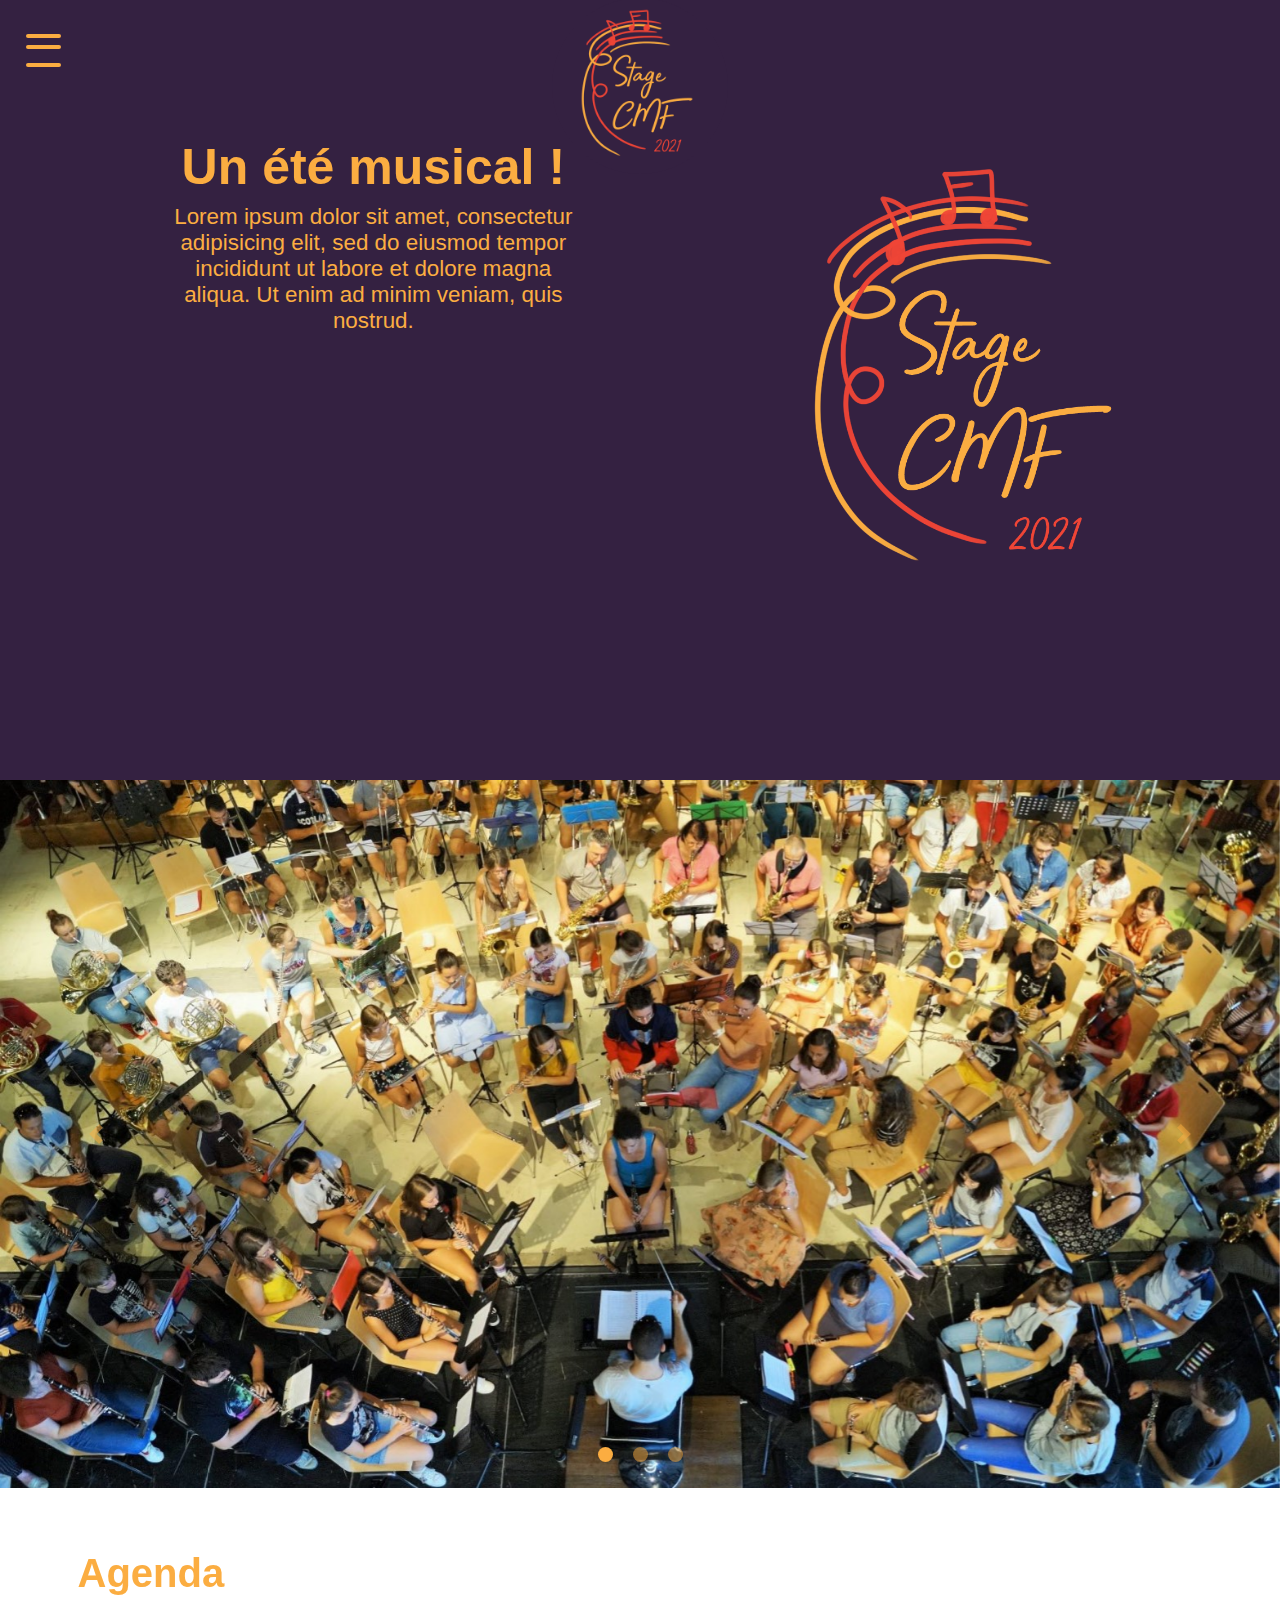
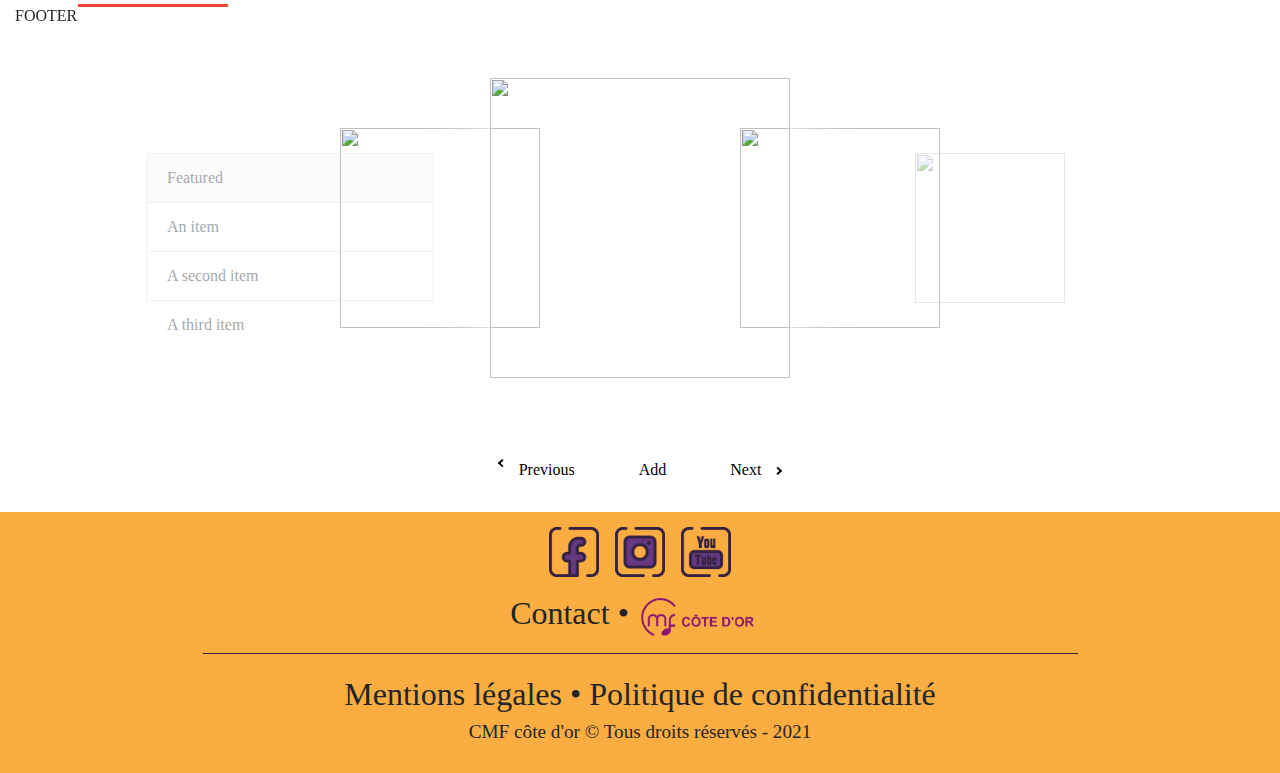
==== index.html @ 3d6ed5af "1st version of cards carousels" ====
<!-- Site Web Stage CMF Côte d'Or - 2021 - Page d'accueil -->

<!DOCTYPE html>

  <html lang = "fr">

    <head>

      <meta charset = "utf-8"/>
      <meta name="viewport" content="width=device-width, initial-scale=1.0, shrink-to-fit=no">

      <title>Home</title>

      <link rel="stylesheet" href="https://stackpath.bootstrapcdn.com/bootstrap/4.4.1/css/bootstrap.min.css" integrity="sha384-Vkoo8x4CGsO3+Hhxv8T/Q5PaXtkKtu6ug5TOeNV6gBiFeWPGFN9MuhOf23Q9Ifjh" crossorigin="anonymous">
      <link rel="stylesheet" href="./css/index.css" />
      <link rel="stylesheet" href="./css/carousel.css" />

      <!-- Fonts -->
      <link href="http://fonts.cdnfonts.com/css/segoe-ui-4" rel="stylesheet">

    </head>

    <body>

      <!-- Header -->
      <div class="container-fluid">
        <div class="row">
          <div class="col navbar navbar-expand" style="justify-content: center">


              <!-- Menu Burger -->
              <div class="circle"></div>
              <div class="menu">
                <ul>
                  <li><a href="">Présentation</a></li>
                  <li><a href="">Les lieux du stage</a>
                    <ul>
                      <li><a href="">Châtillon</a></li>
                      <li><a href="">Dijon</a></li>
                      <li><a href="">Auxonne</a></li>
                    </ul>
                  </li>
                  <li><a href="">Tarifs</a></li>
                  <li><a href="">Photos</a></li>
                  <li><a href="">FAQ</a></li>
                  <li><a href="">Partenaires</a></li>
                  <li><a href="">Contact</a></li>
                </ul>
              </div>
              <div class="burger">
                <div class="x"></div>
                <div class="y"></div>
                <div class="z"></div>
              </div>

              <!-- Logo -->
              <div class="circles" style="justify-content: center">
                <a class="navbar-brand" href="index.html" >
                  <img src="./images/logos/logo2021SansFond.png" style="margin-top: 5px; margin-left: 10px" width="150" alt="Site logo">
                </a>
              </div>

            </div>
        </div>
      </div>

      <!-- Page -->
      <div class="container-fluid">

        <div id="firstPart" class="row" style="height: 42.5em">
          <div id="presentation" class="col-7">
            <!-- Présentation -->
            <h1>Un été musical !</h1>
            <p>Lorem ipsum dolor sit amet, consectetur adipisicing elit, sed do eiusmod tempor incididunt ut labore et dolore magna aliqua. Ut enim ad minim veniam, quis nostrud.</p>
          </div>
          <div id="logo" class="col-5">
            <!-- Logo -->
            <img src="./images/logos/logo2021SansFond.png" width="80%" alt="Site logo">
          </div>
        </div>

        <div class="row">
          <div  >
            <!-- Photos -->
            <div id="carouselExampleIndicators" class="carousel slide" data-ride="carousel" data-interval="4000" data-pause=false>
              <ol class="carousel-indicators">
                <li data-target="#carouselExampleIndicators" data-slide-to="0" class="active"></li>
                <li data-target="#carouselExampleIndicators" data-slide-to="1"></li>
                <li data-target="#carouselExampleIndicators" data-slide-to="2"></li>
              </ol>
              <div class="carousel-inner">
                <div class="carousel-item active">
                  <img class="d-block w-100" src="./images/photos/orchestre.jpg" alt="First slide">
                </div>
                <div class="carousel-item">
                  <img class="d-block w-100" src="./images/photos/orchestre.jpg" alt="Second slide">
                </div>
                <div class="carousel-item">
                  <img class="d-block w-100" src="./images/photos/orchestre.jpg" alt="Third slide">
                </div>
              </div>
              <a class="carousel-control-prev" href="#carouselExampleIndicators" role="button" data-slide="prev">
                <span class="carousel-control-prev-icon" aria-hidden="true"></span>
                <span class="sr-only">Previous</span>
              </a>
              <a class="carousel-control-next" href="#carouselExampleIndicators" role="button" data-slide="next">
                <span class="carousel-control-next-icon" aria-hidden="true"></span>
                <span class="sr-only">Next</span>
              </a>
            </div>
          </div>
        </div>
        <div class="row">
          <div class="col">
            <!-- Agenda -->
            <h2>Agenda</h2>
            <div class="underline"></div>
          </div>
        </div>
        <div class="row">
          <div class="col">
            <!-- Footer -->
            FOOTER
          </div>
        </div>


        <div class="row">

          <div class="gallery">
            <div class="gallery-container">

              <div class="card gallery-item gallery-item-1" style="width: 18rem;">
              <div class="card-header">
                Featured
              </div>
              <ul class="list-group list-group-flush">
                <li class="list-group-item">An item</li>
                <li class="list-group-item">A second item</li>
                <li class="list-group-item">A third item</li>
              </ul>
            </div>
              <img class="gallery-item gallery-item-2" src="http://fakeimg.pl/300/?text=2" data-index="2">
              <img class="gallery-item gallery-item-3" src="http://fakeimg.pl/300/?text=3" data-index="3">
              <img class="gallery-item gallery-item-4" src="http://fakeimg.pl/300/?text=4" data-index="4">
              <img class="gallery-item gallery-item-5" src="http://fakeimg.pl/300/?text=5" data-index="5">
            </div>
            <div class="gallery-controls"></div>
          </div>

        </div>

      </div>

      <footer class="text-center text-lg-start" style="max-width: 100">
        <div class="container-fluid">

          <div  class="row " style="padding-top: 1%">
              <div class="col-12 justify-content-center">
                <img class="mx-1" src="./images/icones/fbPurple.png" width="4%" />
                <img class="mx-1"  src="./images/icones/igPurple.png" width="4%" />
                <img class="mx-1" src="./images/icones/ytbPurple.png" width="4%" />
              </div>
          </div>
          <div class="row justify align-middle" style="padding-top: 1%">
            <div class="col-lg-12">
              Contact •
              <img class="mx-1 align-middle" src="./images/logos/cmf.png" width="10%" />
            </div>
          </div>
          <div class="row justify align-middle" >
            <div class="col-lg-12">
              <hr width="70%"/>
            </div>
          </div>
          <div class="row justify align-middle" >
            <div class="col-lg-12" style="">
              Mentions légales • Politique de confidentialité
            </div>
          </div>
          <div class="row justify align-middle" >
            <div class="col-lg-12" style="font-size: 0.60em!important; margin-bottom: 2%">
              CMF côte d'or © Tous droits réservés - 2021
            </div>
          </div>
        </div>
      </footer>

      <!-- Scripts -->

        <script src="./scripts/carousel.js"></script>

      <script src="https://code.jquery.com/jquery-3.4.1.slim.min.js" integrity="sha384-J6qa4849blE2+poT4WnyKhv5vZF5SrPo0iEjwBvKU7imGFAV0wwj1yYfoRSJoZ+n" crossorigin="anonymous"></script>

      <script src="https://cdn.jsdelivr.net/npm/popper.js@1.16.0/dist/umd/popper.min.js" integrity="sha384-Q6E9RHvbIyZFJoft+2mJbHaEWldlvI9IOYy5n3zV9zzTtmI3UksdQRVvoxMfooAo" crossorigin="anonymous"></script>

      <script src="https://stackpath.bootstrapcdn.com/bootstrap/4.4.1/js/bootstrap.min.js" integrity="sha384-wfSDF2E50Y2D1uUdj0O3uMBJnjuUD4Ih7YwaYd1iqfktj0Uod8GCExl3Og8ifwB6" crossorigin="anonymous"></script>

      <!-- Scripts Menu Burger  -->
      <script src="https://ajax.googleapis.com/ajax/libs/jquery/1.11.2/jquery.min.js"></script>

      <script type="text/javascript" language="JavaScript" src="scripts/burgerMenu.js"></script>

    </body>

</html>
---- css/index.css ----
/* Site Web Stage CMF Côte d'Or - 2021 - Page d'accueil */

body {
  font-family: "Segoe UI";

  background-color: white;
}


/* Menu burger
  x, y et z représentent les 3 trois du burger
  y disparaît et x et z forment une croix lorsque l'on clique sur le menu
*/
.burger {
    height: 30px;
    width: 40px;
    position: absolute;
    top: 21px;
    left: 26px;
    cursor: pointer;
    z-index: 3;
}

.x,
.y,
.z {
    position: absolute;
    margin: auto;
    top: 0px; bottom: 0px;
    background: #FBAD41;
    border-radius:2px;
    -webkit-transition: all 200ms ease-out;
    -moz-transition: all 200ms ease-out;
    -ms-transition: all 200ms ease-out;
    -o-transition: all 200ms ease-out;
    transition: all 200ms ease-out;
}
.x,
.y,
.z {
  height: 4px;
  width: 35px;
}
.y{
  top: 22px;
}
.z{
  top: 44px;
}

.collapse{
    top: 20px;
    background:#342141;
    -webkit-transition: all 70ms ease-out;
    -moz-transition: all 70ms ease-out;
    -ms-transition: all 70ms ease-out;
    -o-transition: all 70ms ease-out;
    transition: all 70ms ease-out;
}

.collapse:not(.show){
    display: inline;
}

.rotate30{
    -ms-transform: rotate(30deg);
    -webkit-transform: rotate(30deg);
    transform: rotate(30deg);
    -webkit-transition: all 50ms ease-out;
    -moz-transition: all 50ms ease-out;
    -ms-transition: all 50ms ease-out;
    -o-transition: all 50ms ease-out;
    transition: all 50ms ease-out;
}

.rotate150{
    -ms-transform: rotate(150deg);
    -webkit-transform: rotate(150deg);
    transform: rotate(150deg);
    -webkit-transition: all 50ms ease-out;
    -moz-transition: all 50ms ease-out;
    -ms-transition: all 50ms ease-out;
    -o-transition: all 50ms ease-out;
    transition: all 50ms ease-out;
}

.rotate45{
    -ms-transform: rotate(45deg);
    -webkit-transform: rotate(45deg);
    transform: rotate(45deg);
    -webkit-transition: all 100ms ease-out;
    -moz-transition: all 100ms ease-out;
    -ms-transition: all 100ms ease-out;
    -o-transition: all 100ms ease-out;
    transition: all 100ms ease-out;
}

.rotate135{
    -ms-transform: rotate(135deg);
    -webkit-transform: rotate(135deg);
    transform: rotate(135deg);
    -webkit-transition: all 100ms ease-out;
    -moz-transition: all 100ms ease-out;
    -ms-transition: all 100ms ease-out;
    -o-transition: all 100ms ease-out;
    transition: all 100ms ease-out;
}

/* Barre de navigation */
.navbar{
  height: 100px;
  background:#342141;
}

.circles {
    top: -10%;
    background:#342141;
    border-radius: 50%;
    height: 11em;
    position: relative;
    width: 11em;
    margin-top: 5.5em;
}

.circle-icon {
    fill: currentColor;
    height: 50%;
    left: 50%;
    position: absolute;
    stroke: currentColor;
    stroke-width: 0;
    top: 50%;
    transform: translate(-50%, -50%);
    width: 50%;
}

/* Cercle du menu */
.circle{
    border-radius: 50%;
    width: 0px;
    height: 0px;
    position:absolute;
    top: 35px;
    left: 36px;
    background:#FBAD41;
    opacity:1;
    -webkit-transition: all 300ms cubic-bezier(0.000, 0.995, 0.990, 1.000);
    -moz-transition: all 300ms cubic-bezier(0.000, 0.995, 0.990, 1.000);
    -ms-transition: all 300ms cubic-bezier(0.000, 0.995, 0.990, 1.000);
    -o-transition: all 300ms cubic-bezier(0.000, 0.995, 0.990, 1.000);
    transition: all 300ms cubic-bezier(0.000, 0.995, 0.990, 1.000);
    z-index: 2;
}

.circle.expand{
    width:1500px;
    height:1300px;
    top: -560px;
    left: -565px;
    -webkit-transition: all 400ms cubic-bezier(0.000, 0.995, 0.990, 1.000);
    -moz-transition: all 400ms cubic-bezier(0.000, 0.995, 0.990, 1.000);
    -ms-transition: all 400ms cubic-bezier(0.000, 0.995, 0.990, 1.000);
    -o-transition: all 400ms cubic-bezier(0.000, 0.995, 0.990, 1.000);
    transition: all 400ms cubic-bezier(0.000, 0.995, 0.990, 1.000);
}

/* Menu */
.menu {
    height: 568px;
    width: 100%;
    position: absolute;
    top: 0px; left: 0px;
}

/* Premières catégories du menu */
.menu ul li {
    list-style: none;
    position:absolute;
    top:50px;
    left:100px;
    opacity:0;
    text-align:left;
    z-index: 3;
    font-size:0px;
    -webkit-transition: all 70ms cubic-bezier(0.000, 0.995, 0.990, 1.000);
    -moz-transition: all 70ms cubic-bezier(0.000, 0.995, 0.990, 1.000);
    -ms-transition: all 70ms cubic-bezier(0.000, 0.995, 0.990, 1.000);
    -o-transition: all 70ms cubic-bezier(0.000, 0.995, 0.990, 1.000);
    transition: all 70ms cubic-bezier(0.000, 0.995, 0.990, 1.000);
}

li > ul {
 display: none;
}

li:hover > ul{
 display:contents;
}

.menu ul li:hover ul li {
   left: 25px;
   top: 0px;

}

.menu ul li a {
    color:#EF4536;
    text-decoration: none;
    font: bold 35px "Segoe UI", sans-serif;
}

.menu ul li a:hover {
  color:#342141;
}

.menu li.animate{
    font-size:21px;
    opacity:1;
    -webkit-transition: all 150ms cubic-bezier(0.000, 0.995, 0.990, 1.000);
    -moz-transition: all 150ms cubic-bezier(0.000, 0.995, 0.990, 1.000);
    -ms-transition: all 150ms cubic-bezier(0.000, 0.995, 0.990, 1.000);
    -o-transition: all 150ms cubic-bezier(0.000, 0.995, 0.990, 1.000);
    transition: all 150ms cubic-bezier(0.000, 0.995, 0.990, 1.000);
}

.menu ul li ul {
  position: relative;
}

.menu > ul {
    top:40px;
}

.menu  ul {

  position : absolute;
}

.menu ul li {
  position : relative;
}

.menu > ul > li.animate:nth-of-type(1){
  position: relative;
    transition-delay: 0.0s;
}
.menu > ul > li.animate:nth-of-type(2){
  position: relative;
    transition-delay: 0.03s;
}
.menu > ul > li.animate:nth-of-type(3){
  position: relative;
    transition-delay: 0.06s;
}
.menu > ul > li.animate:nth-of-type(4){
  position: relative;
    transition-delay: 0.09s;
}
.menu > ul > li.animate:nth-of-type(5){
  position: relative;
    transition-delay: 0.12s;
}
.menu > ul > li.animate:nth-of-type(6){
  position: relative;
    transition-delay: 0.15s;
}
.menu > ul > li.animate:nth-of-type(7){
  position: relative;
    transition-delay: 0.18s;
    padding-bottom: 10%;
    }

    #firstPart {
      background-color: #342141;
      color: #FBAD41;
      padding-bottom: 10%;
    }

    #firstPart #presentation{
      font-size: 1.40em;
      margin-top: 3%;
    }
#presentation {
  text-align: center;
  padding-left: 13%;
  padding-right: 13%;
  margin-top: 11%;
  font: 25px "Segoe UI", sans-serif;
}

#presentation h1 {
  font: bold 50px "Segoe UI", sans-serif;
}

#logo {
  margin-top: 5%;
}

/* Flèches du carousel */
.carousel-control-next-icon {
    background-image: url("data:image/svg+xml;charset=utf8,%3Csvg xmlns='http://www.w3.org/2000/svg' fill='%23FBAD41' viewBox='0 0 8 8'%3E%3Cpath d='M2.75 0l-1.5 1.5 2.5 2.5-2.5 2.5 1.5 1.5 4-4-4-4z'/%3E%3C/svg%3E");
}
.carousel-control-prev-icon {
    background-image: url("data:image/svg+xml;charset=utf8,%3Csvg xmlns='http://www.w3.org/2000/svg' fill='%23FBAD41' viewBox='0 0 8 8'%3E%3Cpath d='M5.25 0l-4 4 4 4 1.5-1.5-2.5-2.5 2.5-2.5-1.5-1.5z'/%3E%3C/svg%3E");
}

/* Petits ronds du carousel */
.carousel-indicators li {
    display: inline-block;
    width: 15px;
    height: 15px;
    margin: 10px;
    text-indent: 0;
    cursor: pointer;
    border: none;
    border-radius: 50%;
    background-color: #FBAD41;

}
.carousel-indicators .active {
    width: 15px;
    height: 15px;
    margin: 10px;
    background-color: #FBAD41;
}

/* Agenda */
h2 {
  color: #FBAD41;
  font: bold 40px "Segoe UI", sans-serif;
  margin-left: 5%;
  margin-top: 5%;
}

.underline {
  margin-left: 5%;
  height: 3%;
  width: 12%;
  background-color: #EF4536;
}

footer{
    background-color: #FBAD41;
    font-size: 2em;
}

hr{
  height:1px;
  border:none;
  color:#342141;
  background-color:#342141;
}

/* Fonts */

@font-face {
    font-family: SegoeUI;
    src:
        local("Segoe UI Light"),
        url(//c.s-microsoft.com/static/fonts/segoe-ui/west-european/light/latest.woff2) format("woff2"),
        url(//c.s-microsoft.com/static/fonts/segoe-ui/west-european/light/latest.woff) format("woff"),
        url(//c.s-microsoft.com/static/fonts/segoe-ui/west-european/light/latest.ttf) format("truetype");
    font-weight: 100;
}

@font-face {
    font-family: SegoeUI;
    src:
        local("Segoe UI Semilight"),
        url(//c.s-microsoft.com/static/fonts/segoe-ui/west-european/semilight/latest.woff2) format("woff2"),
        url(//c.s-microsoft.com/static/fonts/segoe-ui/west-european/semilight/latest.woff) format("woff"),
        url(//c.s-microsoft.com/static/fonts/segoe-ui/west-european/semilight/latest.ttf) format("truetype");
    font-weight: 200;
}

@font-face {
    font-family: SegoeUI;
    src:
        local("Segoe UI"),
        url(//c.s-microsoft.com/static/fonts/segoe-ui/west-european/normal/latest.woff2) format("woff2"),
        url(//c.s-microsoft.com/static/fonts/segoe-ui/west-european/normal/latest.woff) format("woff"),
        url(//c.s-microsoft.com/static/fonts/segoe-ui/west-european/normal/latest.ttf) format("truetype");
    font-weight: 400;
}

@font-face {
    font-family: SegoeUI;
    src:
        local("Segoe UI Semibold"),
        url(//c.s-microsoft.com/static/fonts/segoe-ui/west-european/semibold/latest.woff2) format("woff2"),
        url(//c.s-microsoft.com/static/fonts/segoe-ui/west-european/semibold/latest.woff) format("woff"),
        url(//c.s-microsoft.com/static/fonts/segoe-ui/west-european/semibold/latest.ttf) format("truetype");
    font-weight: 600;
}

@font-face {
    font-family: SegoeUI;
    src:
        local("Segoe UI Bold"),
        url(//c.s-microsoft.com/static/fonts/segoe-ui/west-european/bold/latest.woff2) format("woff2"),
        url(//c.s-microsoft.com/static/fonts/segoe-ui/west-european/bold/latest.woff) format("woff"),
        url(//c.s-microsoft.com/static/fonts/segoe-ui/west-european/bold/latest.ttf) format("truetype");
    font-weight: 700;
}
---- css/carousel.css ----
.gallery {
  width: 100%;
}

.gallery-container {
  align-items: center;
  display: flex;
  height: 400px;
  margin: 0 auto;
  max-width: 1000px;
  position: relative;
}

.gallery-item {
  height: 150px;
  opacity: 0;
  position: absolute;
  transition: all 0.3s ease-in-out;
  width: 150px;
  z-index: 0;
}

.gallery-item-1 {
  left: 15%;
  opacity: .4;
  transform: translateX(-50%);
}

.gallery-item-2,
.gallery-item-4 {
  height: 200px;
  opacity: 1;
  width: 200px;
  z-index: 1;
}

.gallery-item-2 {
  left: 30%;
  transform: translateX(-50%);
}

.gallery-item-3 {
  box-shadow: 0 0 30px rgba(255, 255, 255, 0.6), 0 0 60px rgba(255, 255, 255, 0.45), 0 0 110px rgba(255, 255, 255, 0.25), 0 0 100px rgba(255, 255, 255, 0.1);
  height: 300px;
  opacity: 1;
  left: 50%;
  transform: translateX(-50%);
  width: 300px;
  z-index: 2;
}

.gallery-item-4 {
  left: 70%;
  transform: translateX(-50%);
}

.gallery-item-5 {
  left: 85%;
  opacity: .4;
  transform: translateX(-50%);
}

.gallery-controls {
  display: flex;
  justify-content: center;
  margin: 30px 0;
}

.gallery-controls button {
  background-color: transparent;
  border: 0;
  cursor: pointer;
  font-size: 16px;
  margin: 0 20px;
  padding: 0 12px;
  text-transform: capitalize;
}

.gallery-controls button:focus {
  outline: none;
}

.gallery-controls-previous {
  position: relative;
}

.gallery-controls-previous::before {
  border: solid #000;
  border-width: 0 2px 2px 0;
  content: '';
  display: inline-block;
  height: 4px;
  left: -10px;
  padding: 2px;
  position: absolute;
  top: 0;
  transform: rotate(135deg) translateY(-50%);
  transition: left 0.15s ease-in-out;
  width: 4px;
}

.gallery-controls-previous:hover::before {
  left: -18px;
}

.gallery-controls-next {
  position: relative;
}

.gallery-controls-next::before {
  border: solid #000;
  border-width: 0 2px 2px 0;
  content: '';
  display: inline-block;
  height: 4px;
  padding: 2px;
  position: absolute;
  right: -10px;
  top: 50%;
  transform: rotate(-45deg) translateY(-50%);
  transition: right 0.15s ease-in-out;
  width: 4px;
}

.gallery-controls-next:hover::before {
  right: -18px;
}

.gallery-nav {
  bottom: -15px;
  display: flex;
  justify-content: center;
  list-style: none;
  padding: 0;
  position: absolute;
  width: 100%;
}

.gallery-nav li {
  background: #ccc;
  border-radius: 50%;
  height: 10px;
  margin: 0 16px;
  width: 10px;
}

.gallery-nav li.gallery-item-selected {
  background: #555;
}
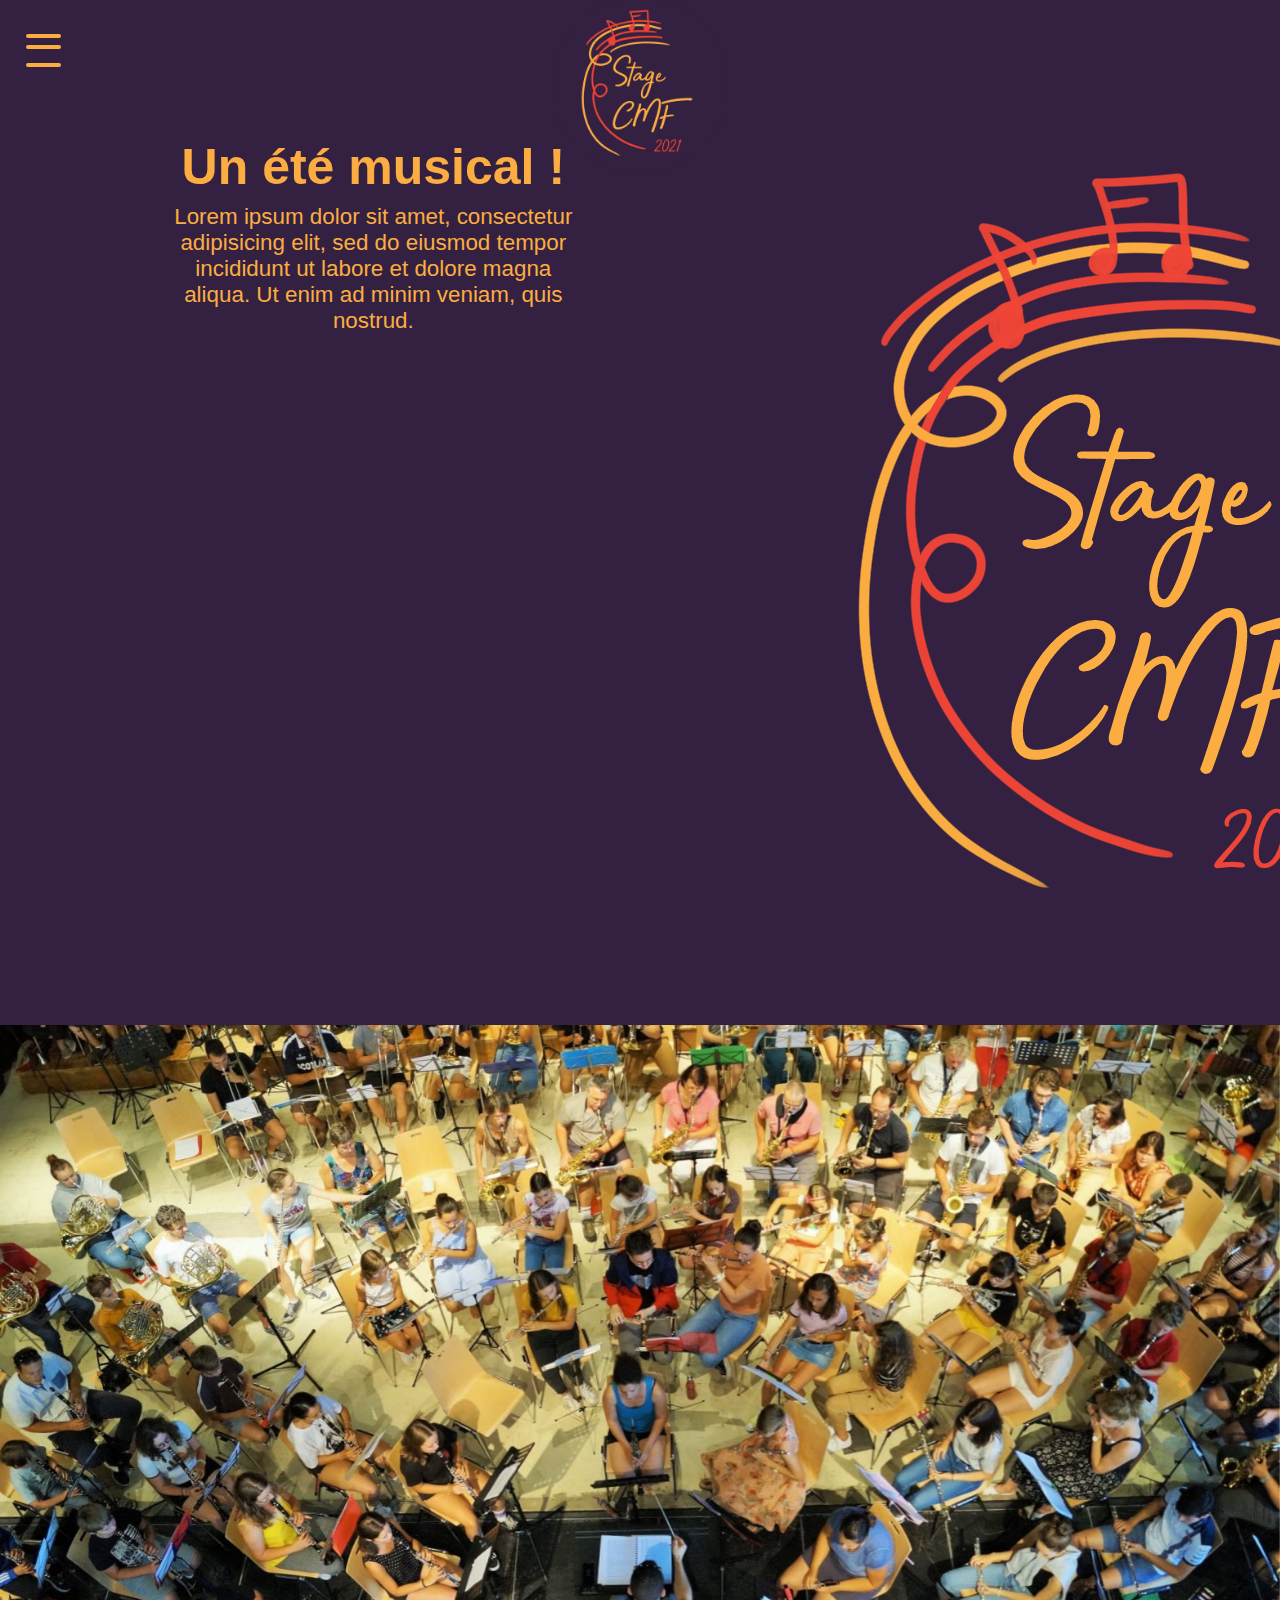
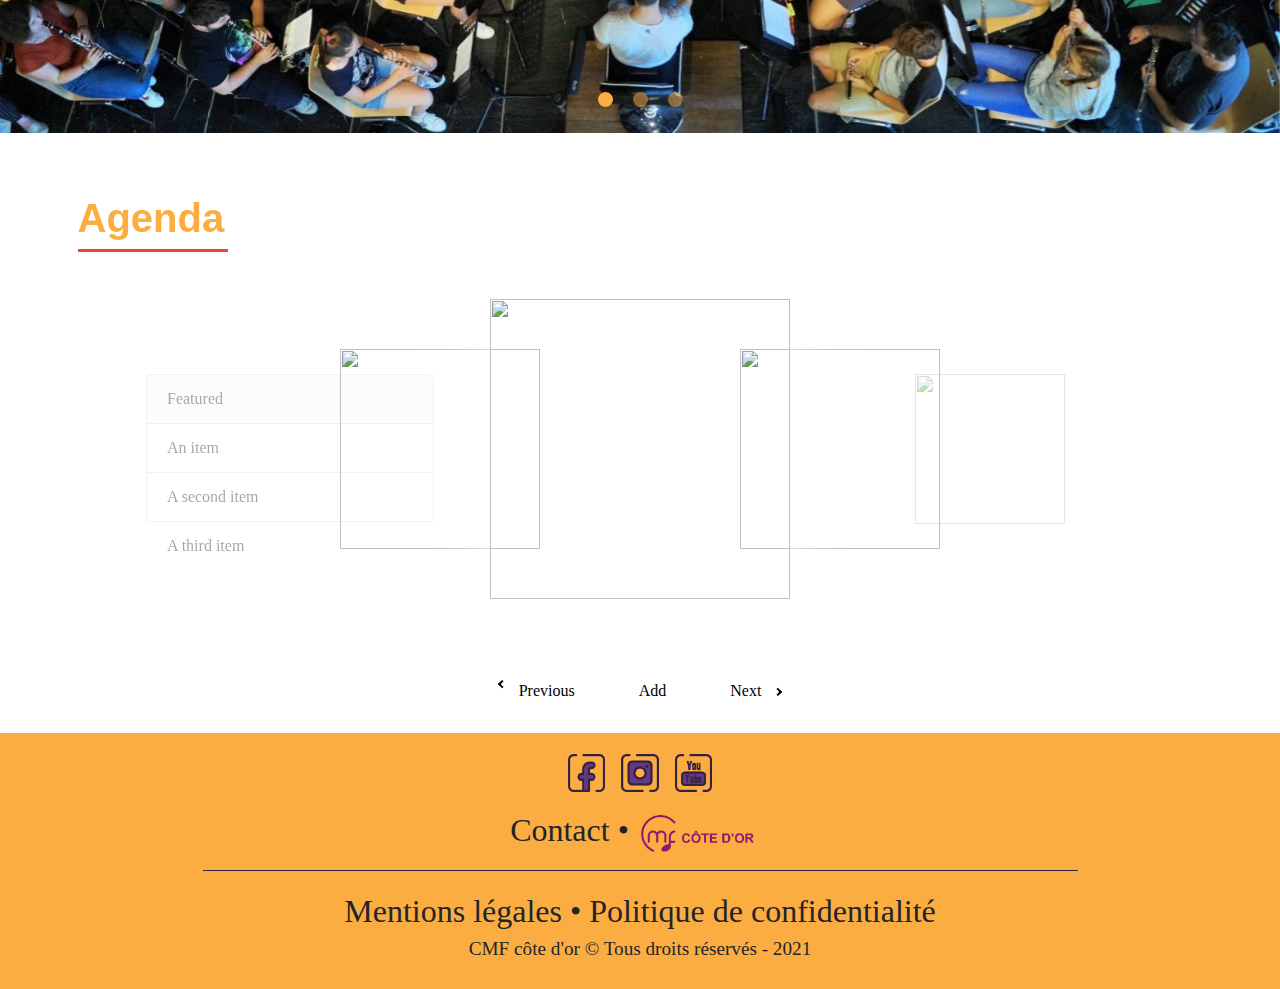
==== commit 50bb52ac: "underline des titres et page présentation" ====
--- a/index.html
+++ b/index.html
@@ -32,7 +32,7 @@
               <div class="circle"></div>
               <div class="menu">
                 <ul>
-                  <li><a href="">Présentation</a></li>
+                  <li><a href="http://google.com">Présentation</a></li>
                   <li><a href="">Les lieux du stage</a>
                     <ul>
                       <li><a href="">Châtillon</a></li>
@@ -67,7 +67,7 @@
       <!-- Page -->
       <div class="container-fluid">
 
-        <div id="firstPart" class="row" style="height: 42.5em">
+        <div id="firstPart" class="row">
           <div id="presentation" class="col-7">
             <!-- Présentation -->
             <h1>Un été musical !</h1>
@@ -75,7 +75,7 @@
           </div>
           <div id="logo" class="col-5">
             <!-- Logo -->
-            <img src="./images/logos/logo2021SansFond.png" width="80%" alt="Site logo">
+            <img src="./images/logos/logo2021SansFond.png" alt="Site logo">
           </div>
         </div>
 
@@ -117,13 +117,6 @@
             <div class="underline"></div>
           </div>
         </div>
-        <div class="row">
-          <div class="col">
-            <!-- Footer -->
-            FOOTER
-          </div>
-        </div>
-
 
         <div class="row">
 
@@ -152,14 +145,15 @@
 
       </div>
 
+      <!-- Footer -->
       <footer class="text-center text-lg-start" style="max-width: 100">
         <div class="container-fluid">
 
           <div  class="row " style="padding-top: 1%">
               <div class="col-12 justify-content-center">
-                <img class="mx-1" src="./images/icones/fbPurple.png" width="4%" />
-                <img class="mx-1"  src="./images/icones/igPurple.png" width="4%" />
-                <img class="mx-1" src="./images/icones/ytbPurple.png" width="4%" />
+                <img class="mx-1" src="./images/icones/fbPurple.png" width="3%" />
+                <img class="mx-1"  src="./images/icones/igPurple.png" width="3%" />
+                <img class="mx-1" src="./images/icones/ytbPurple.png" width="3%" />
               </div>
           </div>
           <div class="row justify align-middle" style="padding-top: 1%">
@@ -186,9 +180,9 @@
         </div>
       </footer>
 
+
       <!-- Scripts -->
-
-        <script src="./scripts/carousel.js"></script>
+      <script src="./scripts/carousel.js"></script>
 
       <script src="https://code.jquery.com/jquery-3.4.1.slim.min.js" integrity="sha384-J6qa4849blE2+poT4WnyKhv5vZF5SrPo0iEjwBvKU7imGFAV0wwj1yYfoRSJoZ+n" crossorigin="anonymous"></script>
 
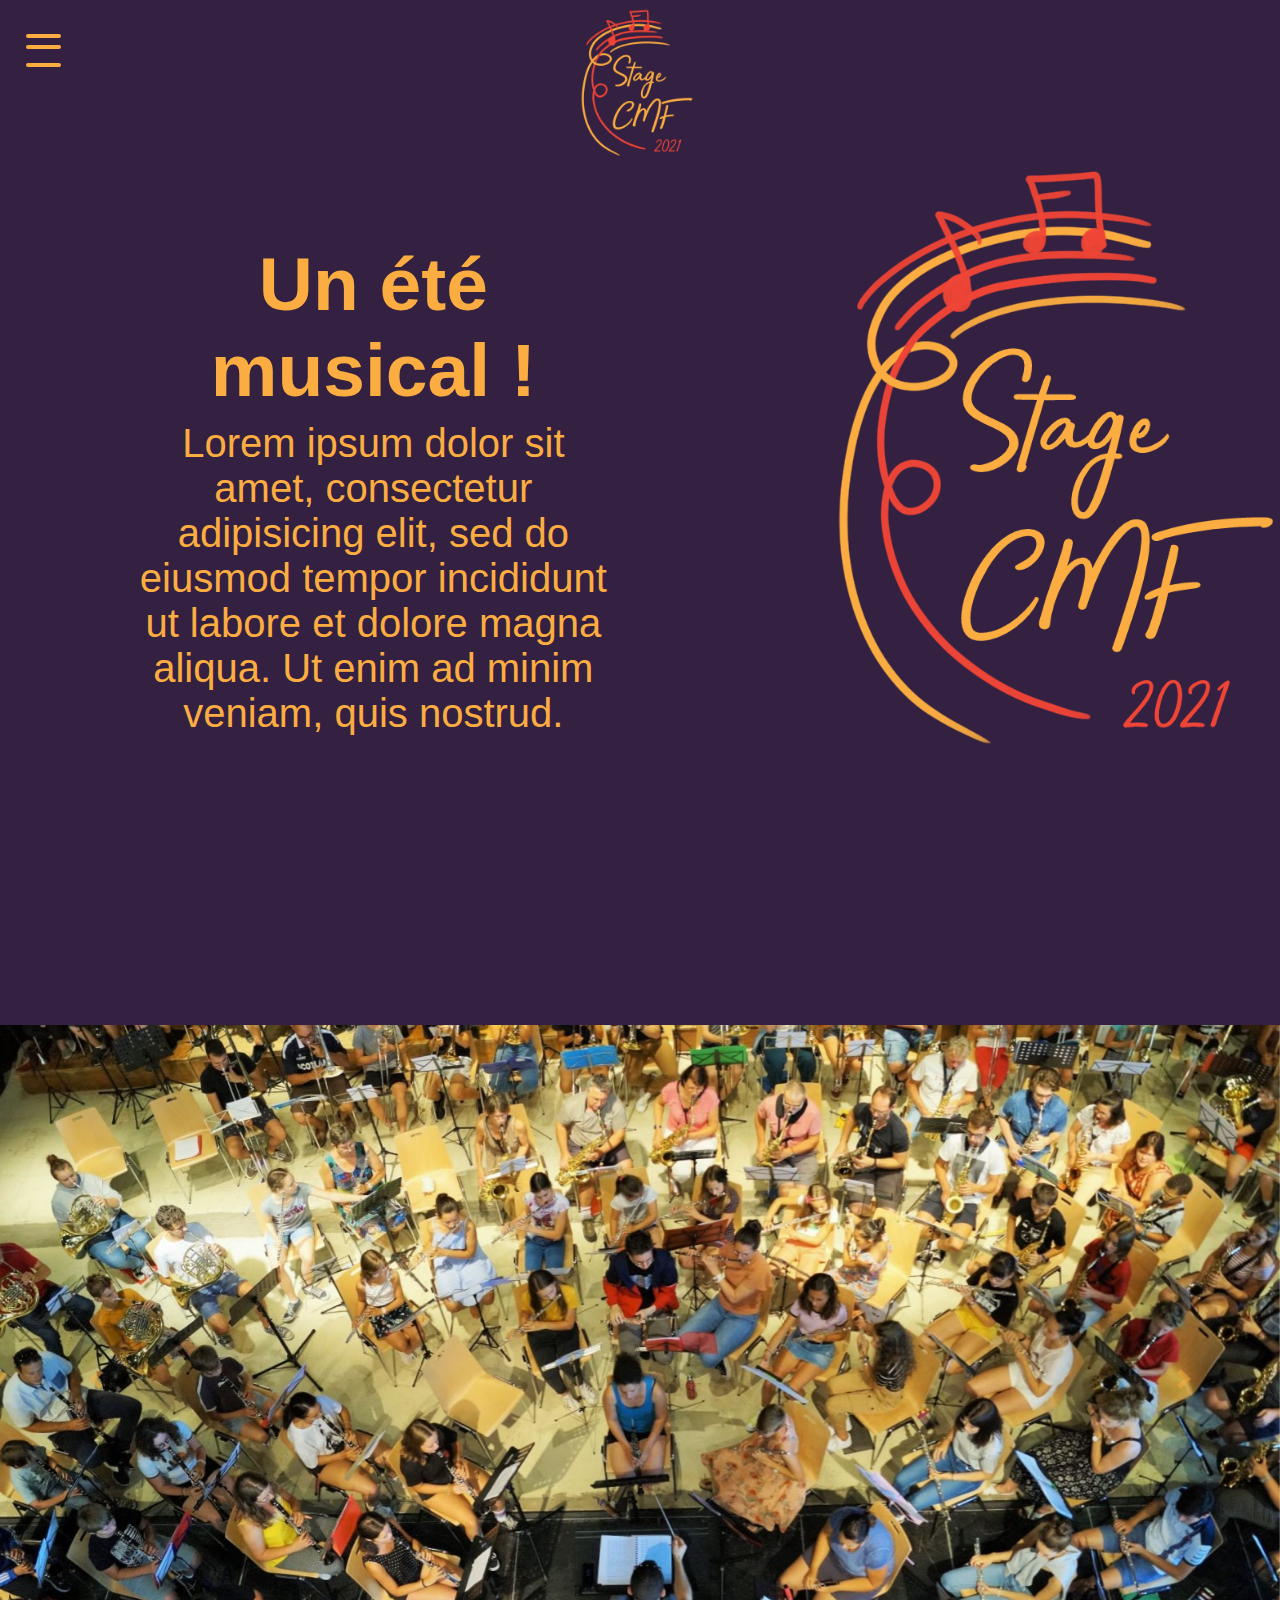
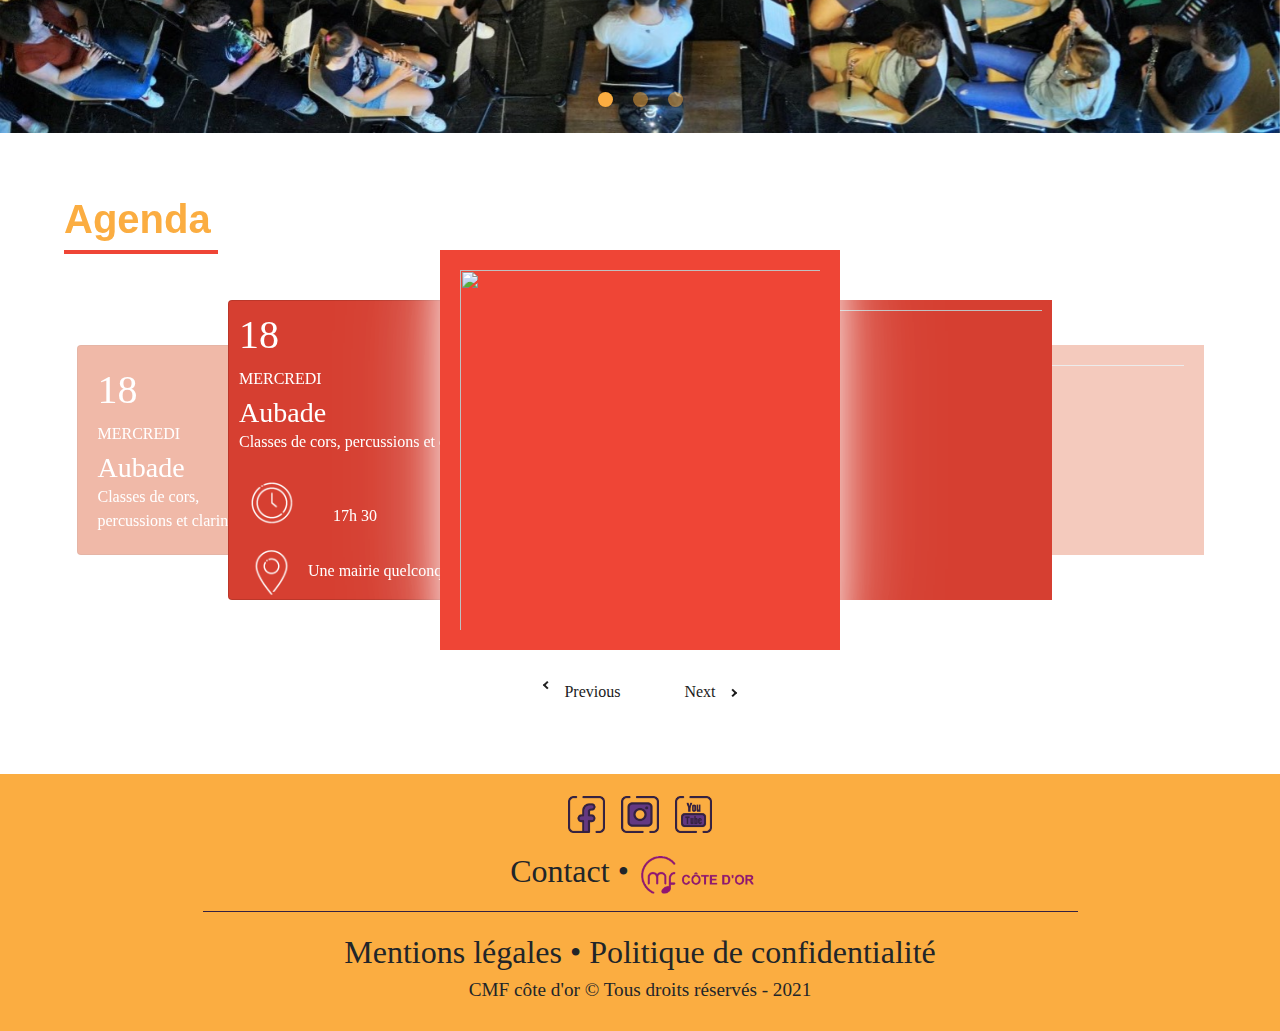
==== commit 1cfa6ccb: "Cards carousel" ====
--- a/index.html
+++ b/index.html
@@ -32,7 +32,7 @@
               <div class="circle"></div>
               <div class="menu">
                 <ul>
-                  <li><a href="http://google.com">Présentation</a></li>
+                  <li><a href="">Présentation</a></li>
                   <li><a href="">Les lieux du stage</a>
                     <ul>
                       <li><a href="">Châtillon</a></li>
@@ -78,9 +78,8 @@
             <img src="./images/logos/logo2021SansFond.png" alt="Site logo">
           </div>
         </div>
-
-        <div class="row">
-          <div  >
+      </div>
+
             <!-- Photos -->
             <div id="carouselExampleIndicators" class="carousel slide" data-ride="carousel" data-interval="4000" data-pause=false>
               <ol class="carousel-indicators">
@@ -90,13 +89,13 @@
               </ol>
               <div class="carousel-inner">
                 <div class="carousel-item active">
-                  <img class="d-block w-100" src="./images/photos/orchestre.jpg" alt="First slide">
+                  <img  src="./images/photos/orchestre.jpg" class="d-block w-100"  alt="First slide">
                 </div>
                 <div class="carousel-item">
-                  <img class="d-block w-100" src="./images/photos/orchestre.jpg" alt="Second slide">
+                  <img  src="./images/photos/orchestre.jpg" class="d-block w-100"  alt="Second slide">
                 </div>
                 <div class="carousel-item">
-                  <img class="d-block w-100" src="./images/photos/orchestre.jpg" alt="Third slide">
+                  <img  src="./images/photos/orchestre.jpg" class="d-block w-100"  alt="Third slide">
                 </div>
               </div>
               <a class="carousel-control-prev" href="#carouselExampleIndicators" role="button" data-slide="prev">
@@ -107,8 +106,7 @@
                 <span class="carousel-control-next-icon" aria-hidden="true"></span>
                 <span class="sr-only">Next</span>
               </a>
-            </div>
-          </div>
+
         </div>
         <div class="row">
           <div class="col">
@@ -118,42 +116,65 @@
           </div>
         </div>
 
-        <div class="row">
+        <div class="row" style="margin-bottom: 40px">
 
           <div class="gallery">
             <div class="gallery-container">
-
-              <div class="card gallery-item gallery-item-1" style="width: 18rem;">
-              <div class="card-header">
-                Featured
-              </div>
-              <ul class="list-group list-group-flush">
-                <li class="list-group-item">An item</li>
-                <li class="list-group-item">A second item</li>
-                <li class="list-group-item">A third item</li>
-              </ul>
-            </div>
-              <img class="gallery-item gallery-item-2" src="http://fakeimg.pl/300/?text=2" data-index="2">
+              <div class="card gallery-item gallery-item-1" >
+                  <h1>18 </h1>
+                  MERCREDI
+
+                  <h3 style="color:white; margin-top:5px; margin-bottom: 0px"> Aubade</h3>
+                    <p> Classes de cors, percussions et clarinettes </p>
+
+                <p>    <svg xmlns="http://www.w3.org/2000/svg" xmlns:xlink="http://www.w3.org/1999/xlink" width="94" height="94" viewBox="0 0 93 93">
+                      <image style"vertical-align: middle;" id="_121263230_720374918551108_1398251769598262294_n" data-name="121263230_720374918551108_1398251769598262294_n" width="65" height="65" xlink:href="[data-uri]"/>
+                    </svg>17h 30 </p>
+
+                                      <p style="margin-top: -40px"> <svg xmlns="http://www.w3.org/2000/svg" xmlns:xlink="http://www.w3.org/1999/xlink" width="65" height="65" viewBox="0 0 94 94">
+                    <image id="_121231191_1299289533751947_520776747006135051_n" data-name="121231191_1299289533751947_520776747006135051_n" width="94" height="94" xlink:href="[data-uri]"/>
+                  </svg> Une mairie quelconque que nous situerons plus tard
+                  </p>
+
+
+            </div>
+
+            <div class="card gallery-item gallery-item-2" >
+                <h1>18 </h1>
+                MERCREDI
+
+                <h3 style="color:white; margin-top:5px; margin-bottom: 0px"> Aubade</h3>
+                  <p> Classes de cors, percussions et clarinettes </p>
+
+              <p>    <svg xmlns="http://www.w3.org/2000/svg" xmlns:xlink="http://www.w3.org/1999/xlink" width="94" height="94" viewBox="0 0 93 93" data-index="1">
+                    <image style"vertical-align: middle;" id="_121263230_720374918551108_1398251769598262294_n" data-name="121263230_720374918551108_1398251769598262294_n" width="65" height="65" xlink:href="[data-uri]"/>
+                  </svg>17h 30 </p>
+
+                                    <p style="margin-top: -40px"> <svg xmlns="http://www.w3.org/2000/svg" xmlns:xlink="http://www.w3.org/1999/xlink" width="65" height="65" viewBox="0 0 94 94" data-index="2">
+                  <image id="_121231191_1299289533751947_520776747006135051_n" data-name="121231191_1299289533751947_520776747006135051_n" width="94" height="94" xlink:href="[data-uri]"/>
+                </svg> Une mairie quelconque que nous situerons plus tard
+                </p>
+
+
+            </div>
+
               <img class="gallery-item gallery-item-3" src="http://fakeimg.pl/300/?text=3" data-index="3">
               <img class="gallery-item gallery-item-4" src="http://fakeimg.pl/300/?text=4" data-index="4">
               <img class="gallery-item gallery-item-5" src="http://fakeimg.pl/300/?text=5" data-index="5">
             </div>
             <div class="gallery-controls"></div>
           </div>
-
-        </div>
-
+        </div>
       </div>
 
-      <!-- Footer -->
       <footer class="text-center text-lg-start" style="max-width: 100">
         <div class="container-fluid">
 
           <div  class="row " style="padding-top: 1%">
               <div class="col-12 justify-content-center">
-                <img class="mx-1" src="./images/icones/fbPurple.png" width="3%" />
-                <img class="mx-1"  src="./images/icones/igPurple.png" width="3%" />
-                <img class="mx-1" src="./images/icones/ytbPurple.png" width="3%" />
+                 <img class="mx-1" src="./images/icones/fbPurple.png" width="3%" />
+                 <img class="mx-1"  src="./images/icones/igPurple.png" width="3%" />
+                 <img class="mx-1" src="./images/icones/ytbPurple.png" width="3%" />
               </div>
           </div>
           <div class="row justify align-middle" style="padding-top: 1%">
@@ -180,9 +201,9 @@
         </div>
       </footer>
 
-
       <!-- Scripts -->
-      <script src="./scripts/carousel.js"></script>
+
+        <script src="./scripts/carousel.js"></script>
 
       <script src="https://code.jquery.com/jquery-3.4.1.slim.min.js" integrity="sha384-J6qa4849blE2+poT4WnyKhv5vZF5SrPo0iEjwBvKU7imGFAV0wwj1yYfoRSJoZ+n" crossorigin="anonymous"></script>
 
--- a/css/index.css
+++ b/css/index.css
@@ -2,8 +2,8 @@
 
 body {
   font-family: "Segoe UI";
-
   background-color: white;
+
 }
 
 
@@ -153,8 +153,8 @@
 }
 
 .circle.expand{
-    width:1500px;
-    height:1300px;
+  width: 90%;
+    height: 1500%;
     top: -560px;
     left: -565px;
     -webkit-transition: all 400ms cubic-bezier(0.000, 0.995, 0.990, 1.000);
@@ -176,8 +176,7 @@
 .menu ul li {
     list-style: none;
     position:absolute;
-    top:50px;
-    left:100px;
+        left:30%;
     opacity:0;
     text-align:left;
     z-index: 3;
@@ -206,7 +205,7 @@
 .menu ul li a {
     color:#EF4536;
     text-decoration: none;
-    font: bold 35px "Segoe UI", sans-serif;
+   font: bold 40px "Segoe UI", sans-serif;
 }
 
 .menu ul li a:hover {
@@ -270,31 +269,33 @@
     padding-bottom: 10%;
     }
 
-    #firstPart {
-      background-color: #342141;
-      color: #FBAD41;
-      padding-bottom: 10%;
-    }
-
-    #firstPart #presentation{
-      font-size: 1.40em;
-      margin-top: 3%;
-    }
+  #firstPart {
+    background-color: #342141;
+    color: #FBAD41;
+    padding-bottom: 10%;
+  }
+
+
 #presentation {
   text-align: center;
-  padding-left: 13%;
-  padding-right: 13%;
+  padding-left: 10%;
+  padding-right: 10%;
   margin-top: 11%;
-  font: 25px "Segoe UI", sans-serif;
+  font: 40px "Segoe UI", sans-serif;
 }
 
 #presentation h1 {
-  font: bold 50px "Segoe UI", sans-serif;
+  font: bold 75px "Segoe UI", sans-serif;
 }
 
 #logo {
   margin-top: 5%;
 }
+
+#logo img {
+  height : 80%;
+}
+
 
 /* Flèches du carousel */
 .carousel-control-next-icon {
--- a/css/carousel.css
+++ b/css/carousel.css
@@ -7,17 +7,24 @@
   display: flex;
   height: 400px;
   margin: 0 auto;
-  max-width: 1000px;
+  max-width: 1500px;
   position: relative;
 }
 
 .gallery-item {
-  height: 150px;
+  height: 210px;
   opacity: 0;
   position: absolute;
   transition: all 0.3s ease-in-out;
-  width: 150px;
+  width: 210px;
   z-index: 0;
+    background-color: #D95027;
+    color: white;
+    padding: 20px;
+}
+
+.gallery-item hr{
+  "margin-top: -2%; margin-bottom: 0%; margin-right: 70%; height: 2px; color:white; border-color:white; background-color:white
 }
 
 .gallery-item-1 {
@@ -28,9 +35,11 @@
 
 .gallery-item-2,
 .gallery-item-4 {
-  height: 200px;
+  background-color: #D63F31;
+  color:white; padding: 10px;
+  height: 300px;
   opacity: 1;
-  width: 200px;
+  width: 300px;
   z-index: 1;
 }
 
@@ -40,12 +49,13 @@
 }
 
 .gallery-item-3 {
+  background-color: #EF4536; color:white; padding: 20px;
   box-shadow: 0 0 30px rgba(255, 255, 255, 0.6), 0 0 60px rgba(255, 255, 255, 0.45), 0 0 110px rgba(255, 255, 255, 0.25), 0 0 100px rgba(255, 255, 255, 0.1);
-  height: 300px;
+  height: 400px;
   opacity: 1;
   left: 50%;
   transform: translateX(-50%);
-  width: 300px;
+  width: 400px;
   z-index: 2;
 }
 
@@ -56,7 +66,7 @@
 
 .gallery-item-5 {
   left: 85%;
-  opacity: .4;
+  opacity: .3;
   transform: translateX(-50%);
 }
 
@@ -146,4 +156,4 @@
 
 .gallery-nav li.gallery-item-selected {
   background: #555;
-}+}
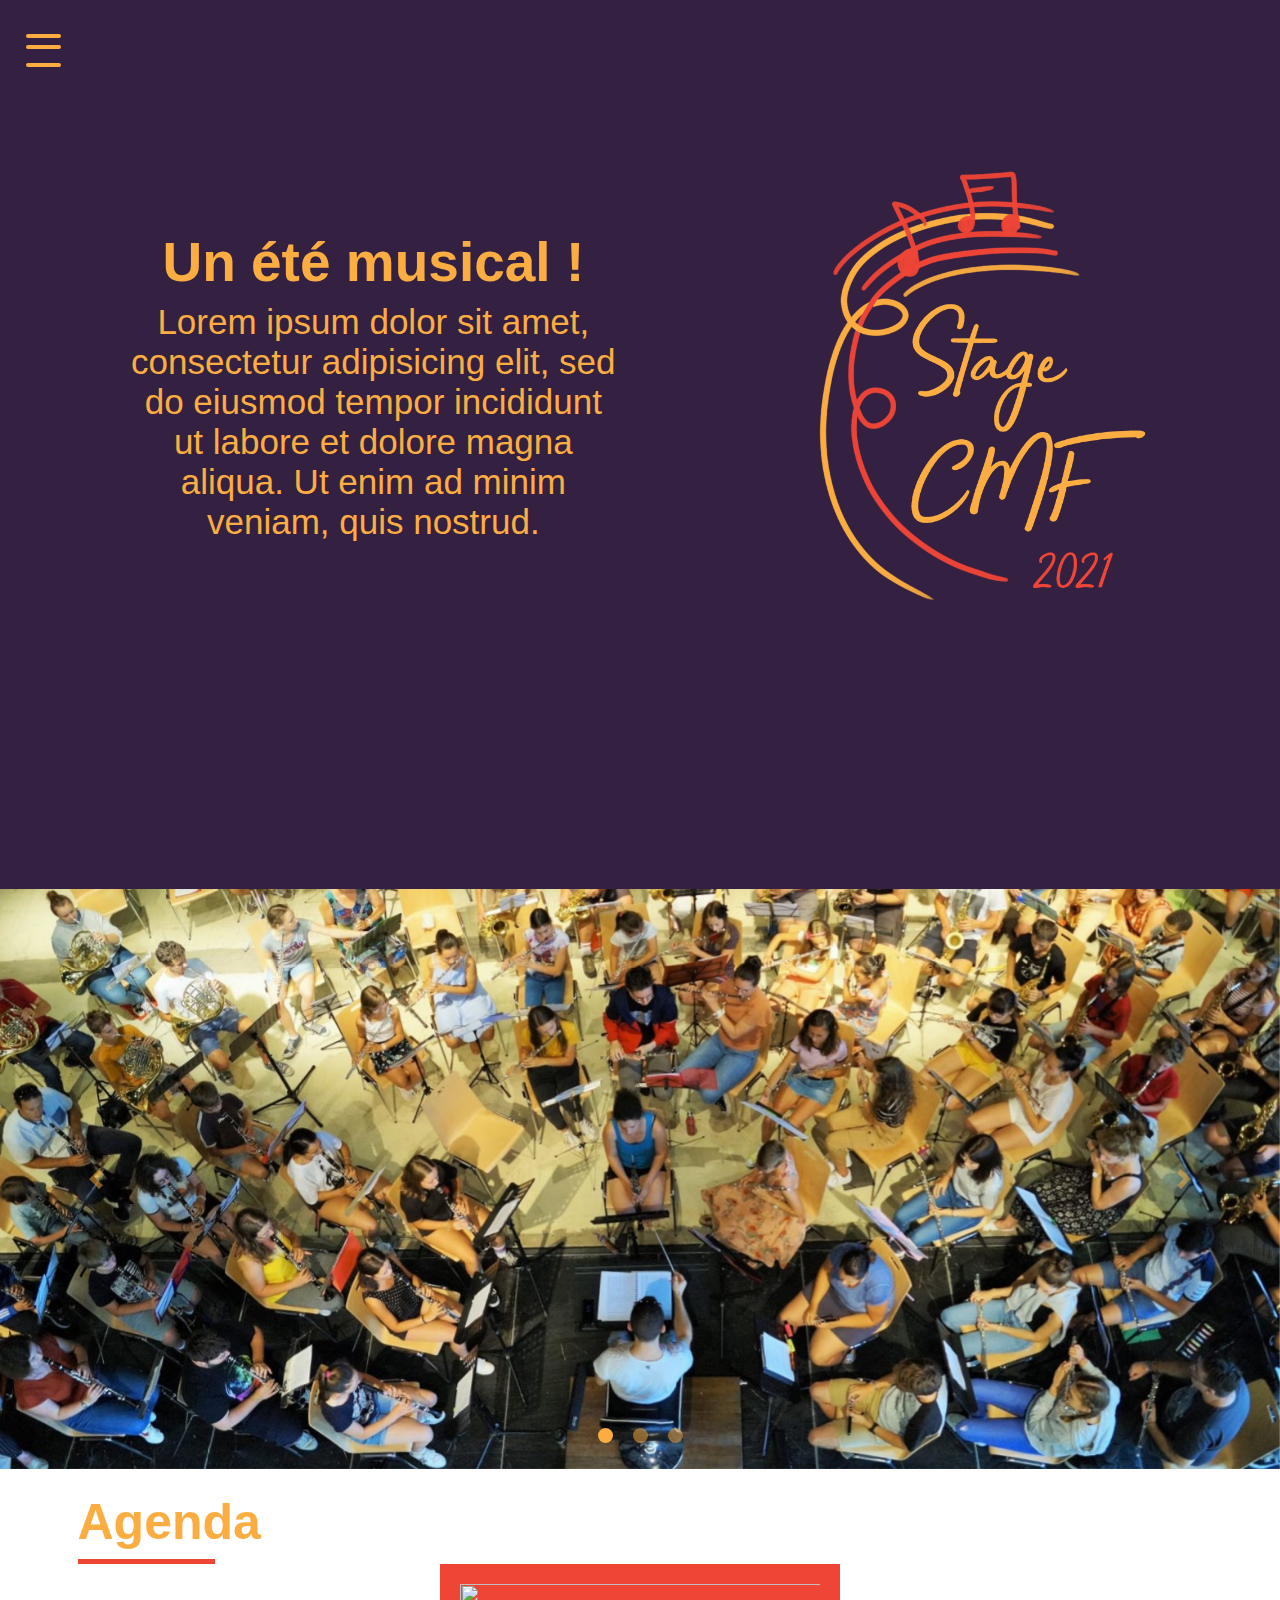
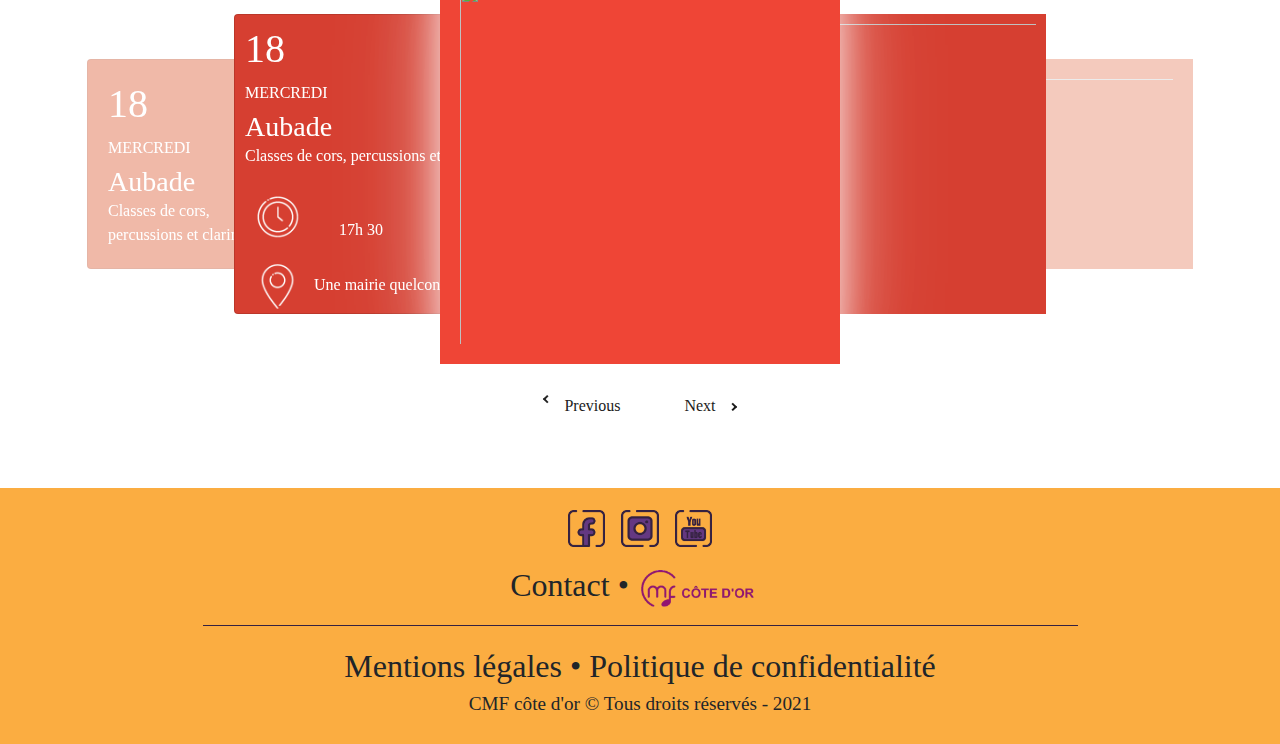
==== commit 08c17ab7: "Homepage's responsive" ====
--- a/index.html
+++ b/index.html
@@ -32,7 +32,7 @@
               <div class="circle"></div>
               <div class="menu">
                 <ul>
-                  <li><a href="">Présentation</a></li>
+                  <li><a href="http://google.com">Présentation</a></li>
                   <li><a href="">Les lieux du stage</a>
                     <ul>
                       <li><a href="">Châtillon</a></li>
@@ -54,9 +54,9 @@
               </div>
 
               <!-- Logo -->
-              <div class="circles" style="justify-content: center">
-                <a class="navbar-brand" href="index.html" >
-                  <img src="./images/logos/logo2021SansFond.png" style="margin-top: 5px; margin-left: 10px" width="150" alt="Site logo">
+              <div class="circles bottomMenu" style="justify-content: center">
+                <a  href="index.html" >
+                  <img  src="./images/logos/logo2021SansFond.png" style="margin-top: 5px; margin-left: 10px" width="150" alt="Site logo">
                 </a>
               </div>
 
@@ -64,38 +64,47 @@
         </div>
       </div>
 
+
       <!-- Page -->
-      <div class="container-fluid">
-
-        <div id="firstPart" class="row">
+      <div class="container-fluid" >
+
+        <div id="firstPart" class="row" >
           <div id="presentation" class="col-7">
             <!-- Présentation -->
             <h1>Un été musical !</h1>
             <p>Lorem ipsum dolor sit amet, consectetur adipisicing elit, sed do eiusmod tempor incididunt ut labore et dolore magna aliqua. Ut enim ad minim veniam, quis nostrud.</p>
           </div>
-          <div id="logo" class="col-5">
+          <div id="logo" class="col-5" >
             <!-- Logo -->
-            <img src="./images/logos/logo2021SansFond.png" alt="Site logo">
-          </div>
-        </div>
+            <img  src="./images/logos/logo2021SansFond.png" alt="Site logo">
+          </div>
+        </div>
+
+        <div id="firstPartMobile" class="row" >
+          <div class="align-middle" id="layer">
+            <div id="mobilePresentationText">
+              <h1>Un été musical !</h1>
+              <p>Lorem ipsum dolor sit amet, consectetur adipisicing elit, sed do eiusmod tempor incididunt ut labore et dolore magna aliqua. Ut enim ad minim veniam, quis nostrud.</p>
+            </div>
+          </div>
       </div>
-
+</div>
             <!-- Photos -->
-            <div id="carouselExampleIndicators" class="carousel slide" data-ride="carousel" data-interval="4000" data-pause=false>
+            <div id="carouselExampleIndicators"  class="carousel slide" data-ride="carousel" data-interval="4000" data-pause=false>
               <ol class="carousel-indicators">
                 <li data-target="#carouselExampleIndicators" data-slide-to="0" class="active"></li>
                 <li data-target="#carouselExampleIndicators" data-slide-to="1"></li>
                 <li data-target="#carouselExampleIndicators" data-slide-to="2"></li>
               </ol>
               <div class="carousel-inner">
-                <div class="carousel-item active">
-                  <img  src="./images/photos/orchestre.jpg" class="d-block w-100"  alt="First slide">
-                </div>
-                <div class="carousel-item">
-                  <img  src="./images/photos/orchestre.jpg" class="d-block w-100"  alt="Second slide">
-                </div>
-                <div class="carousel-item">
-                  <img  src="./images/photos/orchestre.jpg" class="d-block w-100"  alt="Third slide">
+                <div class="carousel-item active" style="margin-top: -10%" >
+                  <img  src="./images/photos/orchestre.jpg" class="d-block w-100"alt="First slide">
+                </div>
+                <div class="carousel-item" style="margin-top: -10%" >
+                  <img  src="./images/photos/orchestre.jpg" class="d-block w-100"alt="Second slide">
+                </div>
+                <div class="carousel-item" style="margin-top: -10%" >
+                  <img  src="./images/photos/orchestre.jpg" class="d-block w-100" alt="Third slide">
                 </div>
               </div>
               <a class="carousel-control-prev" href="#carouselExampleIndicators" role="button" data-slide="prev">
@@ -108,73 +117,76 @@
               </a>
 
         </div>
-        <div class="row">
-          <div class="col">
-            <!-- Agenda -->
-            <h2>Agenda</h2>
-            <div class="underline"></div>
-          </div>
-        </div>
-
-        <div class="row" style="margin-bottom: 40px">
-
-          <div class="gallery">
-            <div class="gallery-container">
-              <div class="card gallery-item gallery-item-1" >
-                  <h1>18 </h1>
-                  MERCREDI
-
-                  <h3 style="color:white; margin-top:5px; margin-bottom: 0px"> Aubade</h3>
-                    <p> Classes de cors, percussions et clarinettes </p>
-
-                <p>    <svg xmlns="http://www.w3.org/2000/svg" xmlns:xlink="http://www.w3.org/1999/xlink" width="94" height="94" viewBox="0 0 93 93">
-                      <image style"vertical-align: middle;" id="_121263230_720374918551108_1398251769598262294_n" data-name="121263230_720374918551108_1398251769598262294_n" width="65" height="65" xlink:href="[data-uri]"/>
-                    </svg>17h 30 </p>
-
-                                      <p style="margin-top: -40px"> <svg xmlns="http://www.w3.org/2000/svg" xmlns:xlink="http://www.w3.org/1999/xlink" width="65" height="65" viewBox="0 0 94 94">
-                    <image id="_121231191_1299289533751947_520776747006135051_n" data-name="121231191_1299289533751947_520776747006135051_n" width="94" height="94" xlink:href="[data-uri]"/>
-                  </svg> Une mairie quelconque que nous situerons plus tard
-                  </p>
-
-
-            </div>
-
-            <div class="card gallery-item gallery-item-2" >
-                <h1>18 </h1>
-                MERCREDI
-
-                <h3 style="color:white; margin-top:5px; margin-bottom: 0px"> Aubade</h3>
-                  <p> Classes de cors, percussions et clarinettes </p>
-
-              <p>    <svg xmlns="http://www.w3.org/2000/svg" xmlns:xlink="http://www.w3.org/1999/xlink" width="94" height="94" viewBox="0 0 93 93" data-index="1">
-                    <image style"vertical-align: middle;" id="_121263230_720374918551108_1398251769598262294_n" data-name="121263230_720374918551108_1398251769598262294_n" width="65" height="65" xlink:href="[data-uri]"/>
-                  </svg>17h 30 </p>
-
-                                    <p style="margin-top: -40px"> <svg xmlns="http://www.w3.org/2000/svg" xmlns:xlink="http://www.w3.org/1999/xlink" width="65" height="65" viewBox="0 0 94 94" data-index="2">
-                  <image id="_121231191_1299289533751947_520776747006135051_n" data-name="121231191_1299289533751947_520776747006135051_n" width="94" height="94" xlink:href="[data-uri]"/>
-                </svg> Une mairie quelconque que nous situerons plus tard
-                </p>
-
-
-            </div>
-
-              <img class="gallery-item gallery-item-3" src="http://fakeimg.pl/300/?text=3" data-index="3">
-              <img class="gallery-item gallery-item-4" src="http://fakeimg.pl/300/?text=4" data-index="4">
-              <img class="gallery-item gallery-item-5" src="http://fakeimg.pl/300/?text=5" data-index="5">
-            </div>
-            <div class="gallery-controls"></div>
-          </div>
-        </div>
-      </div>
-
+          <div class="container-fluid" style="margin-top: -3%">
+            <div class="row">
+              <div class="col">
+                <!-- Agenda -->
+                <h2>Agenda</h2>
+                <div class="underline"></div>
+              </div>
+            </div>
+
+            <div class="row" style="margin-bottom: 40px">
+
+              <div class="gallery">
+                <div class="gallery-container">
+                  <div class="card gallery-item gallery-item-1">
+                      <h1>18 </h1>
+                      MERCREDI
+
+                      <h3 style="color:white; margin-top:5px; margin-bottom: 0px"> Aubade</h3>
+                        <p> Classes de cors, percussions et clarinettes </p>
+
+                    <p>    <svg xmlns="http://www.w3.org/2000/svg" xmlns:xlink="http://www.w3.org/1999/xlink" width="94" height="94" viewBox="0 0 93 93">
+                          <image style"vertical-align: middle;" id="_121263230_720374918551108_1398251769598262294_n" data-name="121263230_720374918551108_1398251769598262294_n" width="65" height="65" xlink:href="[data-uri]"/>
+                        </svg>17h 30 </p>
+
+                                          <p style="margin-top: -40px"> <svg xmlns="http://www.w3.org/2000/svg" xmlns:xlink="http://www.w3.org/1999/xlink" width="65" height="65" viewBox="0 0 94 94">
+                        <image id="_121231191_1299289533751947_520776747006135051_n" data-name="121231191_1299289533751947_520776747006135051_n" width="94" height="94" xlink:href="[data-uri]"/>
+                      </svg> Une mairie quelconque que nous situerons plus tard
+                      </p>
+
+
+                </div>
+
+                <div class="card gallery-item gallery-item-2" >
+                    <h1>18 </h1>
+                    MERCREDI
+
+                    <h3 style="color:white; margin-top:5px; margin-bottom: 0px"> Aubade</h3>
+                      <p> Classes de cors, percussions et clarinettes </p>
+
+                  <p>    <svg xmlns="http://www.w3.org/2000/svg" xmlns:xlink="http://www.w3.org/1999/xlink" width="94" height="94" viewBox="0 0 93 93" data-index="1">
+                        <image style"vertical-align: middle;" id="_121263230_720374918551108_1398251769598262294_n" data-name="121263230_720374918551108_1398251769598262294_n" width="65" height="65" xlink:href="[data-uri]"/>
+                      </svg>17h 30 </p>
+
+                                        <p style="margin-top: -40px"> <svg xmlns="http://www.w3.org/2000/svg" xmlns:xlink="http://www.w3.org/1999/xlink" width="65" height="65" viewBox="0 0 94 94" data-index="2">
+                      <image id="_121231191_1299289533751947_520776747006135051_n" data-name="121231191_1299289533751947_520776747006135051_n" width="94" height="94" xlink:href="[data-uri]"/>
+                    </svg> Une mairie quelconque que nous situerons plus tard
+                    </p>
+
+
+                </div>
+
+                  <img class="gallery-item gallery-item-3" src="http://fakeimg.pl/300/?text=3" data-index="3">
+                  <img class="gallery-item gallery-item-4" src="http://fakeimg.pl/300/?text=4" data-index="4">
+                  <img class="gallery-item gallery-item-5" src="http://fakeimg.pl/300/?text=5" data-index="5">
+                </div>
+                <div class="gallery-controls"></div>
+              </div>
+            </div>
+          </div>
+        </div>
+
+      <!-- Footer -->
       <footer class="text-center text-lg-start" style="max-width: 100">
         <div class="container-fluid">
 
           <div  class="row " style="padding-top: 1%">
               <div class="col-12 justify-content-center">
-                 <img class="mx-1" src="./images/icones/fbPurple.png" width="3%" />
-                 <img class="mx-1"  src="./images/icones/igPurple.png" width="3%" />
-                 <img class="mx-1" src="./images/icones/ytbPurple.png" width="3%" />
+                <img class="mx-1" src="./images/icones/fbPurple.png" width="3%" />
+                <img class="mx-1"  src="./images/icones/igPurple.png" width="3%" />
+                <img class="mx-1" src="./images/icones/ytbPurple.png" width="3%" />
               </div>
           </div>
           <div class="row justify align-middle" style="padding-top: 1%">
@@ -201,20 +213,18 @@
         </div>
       </footer>
 
+
       <!-- Scripts -->
-
-        <script src="./scripts/carousel.js"></script>
+      <script src="./scripts/carousel.js"></script>
 
       <script src="https://code.jquery.com/jquery-3.4.1.slim.min.js" integrity="sha384-J6qa4849blE2+poT4WnyKhv5vZF5SrPo0iEjwBvKU7imGFAV0wwj1yYfoRSJoZ+n" crossorigin="anonymous"></script>
-
       <script src="https://cdn.jsdelivr.net/npm/popper.js@1.16.0/dist/umd/popper.min.js" integrity="sha384-Q6E9RHvbIyZFJoft+2mJbHaEWldlvI9IOYy5n3zV9zzTtmI3UksdQRVvoxMfooAo" crossorigin="anonymous"></script>
-
       <script src="https://stackpath.bootstrapcdn.com/bootstrap/4.4.1/js/bootstrap.min.js" integrity="sha384-wfSDF2E50Y2D1uUdj0O3uMBJnjuUD4Ih7YwaYd1iqfktj0Uod8GCExl3Og8ifwB6" crossorigin="anonymous"></script>
 
       <!-- Scripts Menu Burger  -->
       <script src="https://ajax.googleapis.com/ajax/libs/jquery/1.11.2/jquery.min.js"></script>
-
       <script type="text/javascript" language="JavaScript" src="scripts/burgerMenu.js"></script>
+      <script type="text/javascript" language="JavaScript" src="scripts/scrollingParalax.js"></script>
 
     </body>
 
--- a/css/index.css
+++ b/css/index.css
@@ -19,6 +19,7 @@
     left: 26px;
     cursor: pointer;
     z-index: 3;
+    position: fixed;
 }
 
 .x,
@@ -110,7 +111,15 @@
 .navbar{
   height: 100px;
   background:#342141;
-}
+  position: fixed;
+  z-index: 17;
+}
+
+.bottomMenu{
+    display: none;
+}
+
+
 
 .circles {
     top: -10%;
@@ -153,6 +162,7 @@
 }
 
 .circle.expand{
+    width: 90%;
   width: 90%;
     height: 1500%;
     top: -560px;
@@ -169,14 +179,17 @@
     height: 568px;
     width: 100%;
     position: absolute;
-    top: 0px; left: 0px;
+    top: 0px;
+    left: 0px;
+    margin-top: 4%;
+    display: none;
 }
 
 /* Premières catégories du menu */
 .menu ul li {
     list-style: none;
     position:absolute;
-        left:30%;
+    left:30%;
     opacity:0;
     text-align:left;
     z-index: 3;
@@ -199,13 +212,12 @@
 .menu ul li:hover ul li {
    left: 25px;
    top: 0px;
-
 }
 
 .menu ul li a {
     color:#EF4536;
     text-decoration: none;
-   font: bold 40px "Segoe UI", sans-serif;
+    font: bold 40px "Segoe UI", sans-serif;
 }
 
 .menu ul li a:hover {
@@ -213,6 +225,7 @@
 }
 
 .menu li.animate{
+    display:block;
     font-size:21px;
     opacity:1;
     -webkit-transition: all 150ms cubic-bezier(0.000, 0.995, 0.990, 1.000);
@@ -227,12 +240,12 @@
 }
 
 .menu > ul {
-    top:40px;
-}
-
-.menu  ul {
-
-  position : absolute;
+    top: 150%;
+    position : absolute;
+    left: 4%;
+}
+ .shown{
+  display:contents!important;
 }
 
 .menu ul li {
@@ -265,22 +278,25 @@
 }
 .menu > ul > li.animate:nth-of-type(7){
   position: relative;
-    transition-delay: 0.18s;
-    padding-bottom: 10%;
-    }
-
-  #firstPart {
-    background-color: #342141;
-    color: #FBAD41;
-    padding-bottom: 10%;
-  }
-
+  transition-delay: 0.18s;
+  padding-bottom: 10%;
+}
+
+#firstPart {
+  background-color: #342141;
+  color: #FBAD41;
+  padding-bottom: 3%;
+}
+
+#firstPartMobile{
+  display: none;
+}
 
 #presentation {
   text-align: center;
   padding-left: 10%;
   padding-right: 10%;
-  margin-top: 11%;
+  margin-top: 15%;
   font: 40px "Segoe UI", sans-serif;
 }
 
@@ -289,7 +305,11 @@
 }
 
 #logo {
-  margin-top: 5%;
+  margin-top: 10%;
+}
+
+#logo img {
+  height : 80%;
 }
 
 #logo img {
@@ -328,15 +348,15 @@
 /* Agenda */
 h2 {
   color: #FBAD41;
-  font: bold 40px "Segoe UI", sans-serif;
+  font: bold 50px "Segoe UI", sans-serif;
   margin-left: 5%;
   margin-top: 5%;
 }
 
 .underline {
   margin-left: 5%;
-  height: 3%;
-  width: 12%;
+  height: 5px;
+  width: 11%;
   background-color: #EF4536;
 }
 
@@ -350,6 +370,112 @@
   border:none;
   color:#342141;
   background-color:#342141;
+}
+
+
+/*
+          RESPONSIVE
+*/
+
+/* Middle Size PC */
+
+@media screen and (max-width: 1440px) {
+  #presentation {
+
+    font: 35px "Segoe UI", sans-serif;
+  }
+
+  #presentation h1 {
+    font: bold 55px "Segoe UI", sans-serif;
+  }
+  #logo{
+    margin-bottom: -1%;
+  }
+  #logo img {
+    height : 60%;
+  }
+
+  #firstPart {
+    padding-top:3%;
+        padding-bottom: 0px;
+  }
+}
+
+@media screen and (max-height: 850px) {
+    #firstPart {
+        margin-bottom: -6%;
+    }
+}
+@media screen and (min-height: 1000px) {
+    #firstPart {
+      padding-top:5%;
+        padding-bottom: 5%;
+    }
+}
+/* Middle Size PC */
+
+
+/* Phones */
+
+@media screen and (max-width: 1000px) {
+    #logo img {
+      display:none;
+    }
+
+    #firstPart {
+      padding-top:3%;
+          padding-bottom: 0px;
+    }
+    .burger {
+
+        top: 21px;
+        left: 75%;
+    }
+    .circle.expand{
+        width: 4000%;
+        height: 4000%;
+        top: -1550%;
+    }
+    #firstPart{
+      display: none;
+    }
+    #firstPartMobile{
+      display:block;
+      position:relative;
+      background: no-repeat url("../images/photos/orchestre.jpg");
+      background-position: center;
+      height: 900px;
+    }
+    #layer {
+      background-color: rgba(52, 33, 65, 0.7);
+      color:#FBAD41;
+      position: absolute;
+      top: 0;
+      left: 0;
+      width: 100%;
+      height: 98%;
+}
+  #mobilePresentationText{
+    text-align: center;
+    margin-top: 60%;
+    font: 25px "Segoe UI", sans-serif;
+    margin-left: 20px;
+    margin-right:20px;
+  }
+
+    #mobilePresentationText h1{
+      margin-top: 60%;
+      font: 41px "Segoe UI", sans-serif;
+      font-weight: bold;
+      margin-bottom: 15px;
+    }
+  .gallery{
+    width:40%;
+  }
+  #carouselExampleIndicators{
+    display:none;
+  }
+
 }
 
 /* Fonts */
--- a/css/carousel.css
+++ b/css/carousel.css
@@ -157,3 +157,48 @@
 .gallery-nav li.gallery-item-selected {
   background: #555;
 }
+
+@media screen and (max-width: 1000px) {
+  .gallery{
+    width: 10%;
+    margin-left: auto;
+    margin-right: auto;
+  }
+
+  .gallery-item-3 {
+    width: 370px;
+    height: 370px;
+  }
+  .gallery-item-2,
+  .gallery-item-4 {
+    opacity: 0.2;
+    width:260px;
+    height: 260px;
+  }
+
+  .gallery-item-2 {
+    left: 200%;
+  }
+
+  .gallery-item-4 {
+    left: -200%;
+  }
+
+  .gallery-item-1 {
+    opacity: 0;
+  }
+  .gallery-item-5 {
+    opacity: 0;
+  }
+
+  @media screen and (max-width: 370px) {
+    .gallery{
+      width: 5%;
+      margin-left: auto;
+      margin-right: auto;
+    }
+    .gallery-item-3 {
+      width: 300px;
+      height: 300px;
+    }
+}
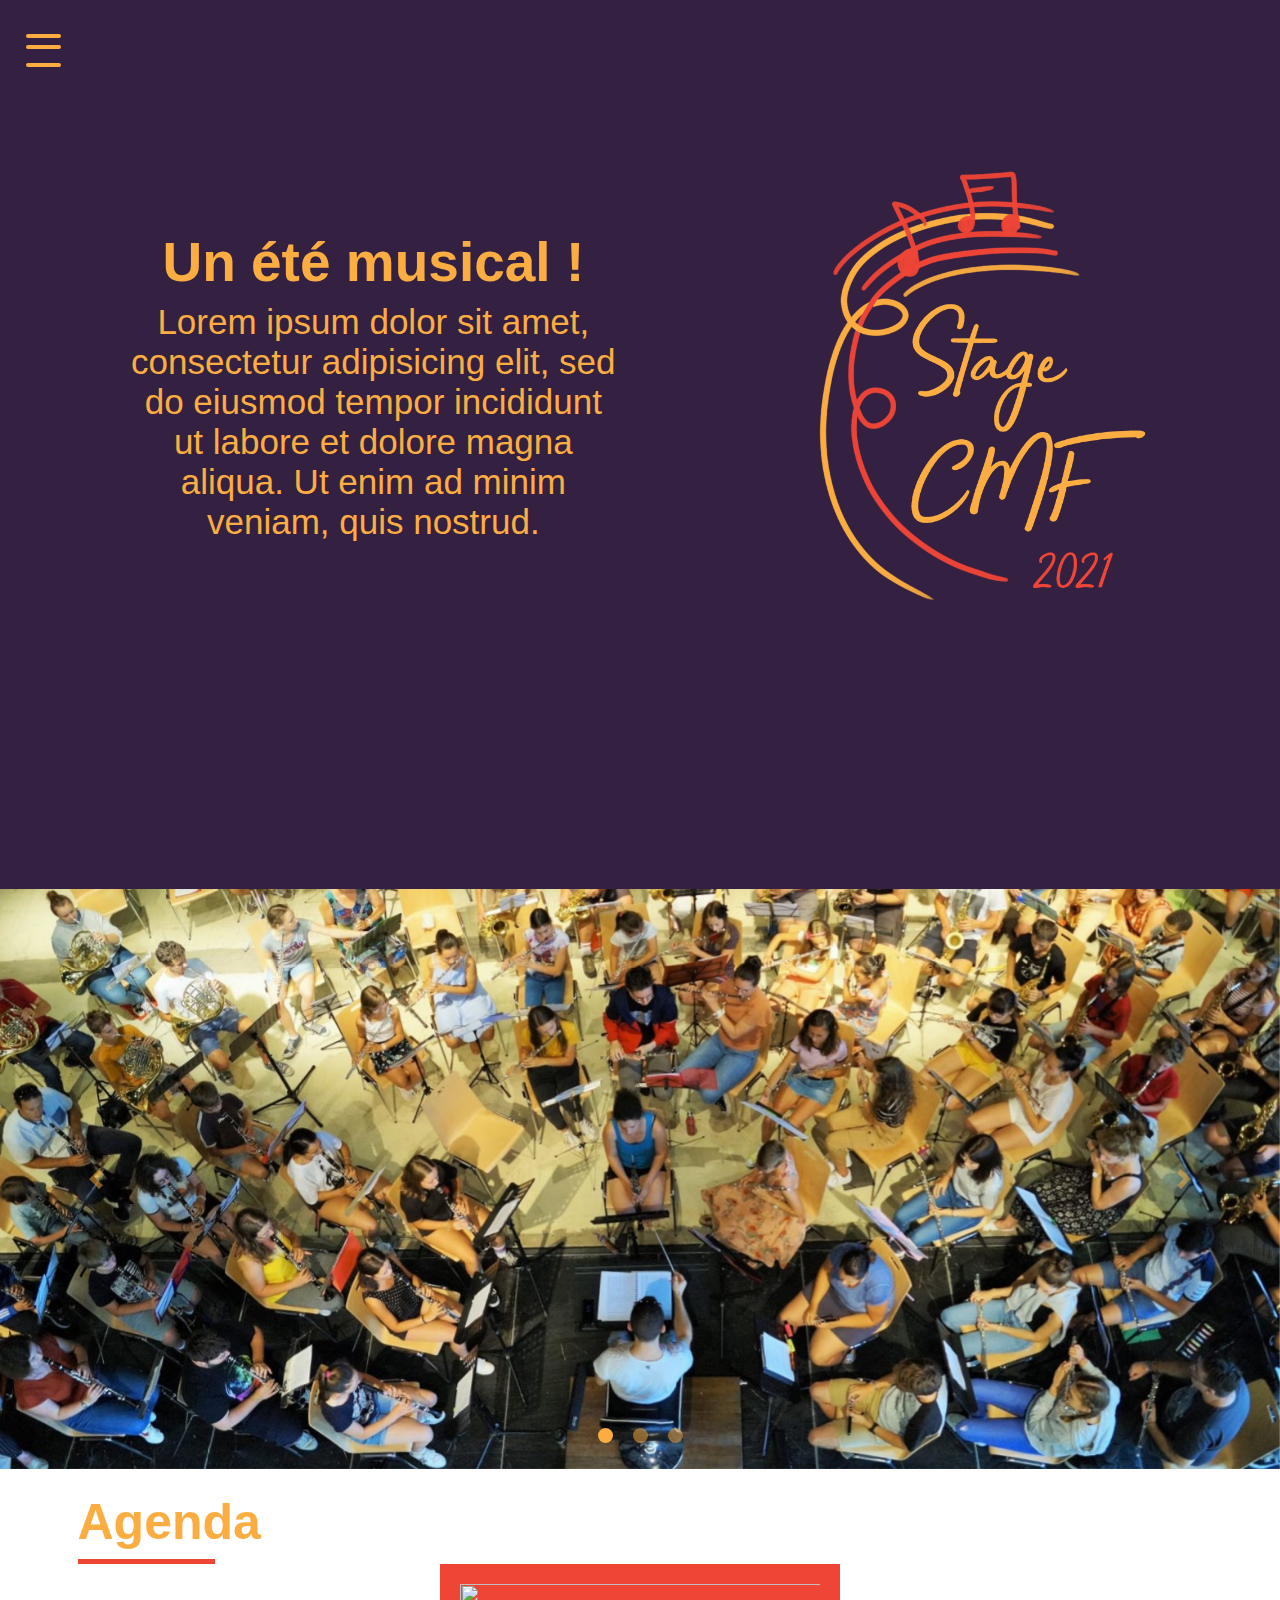
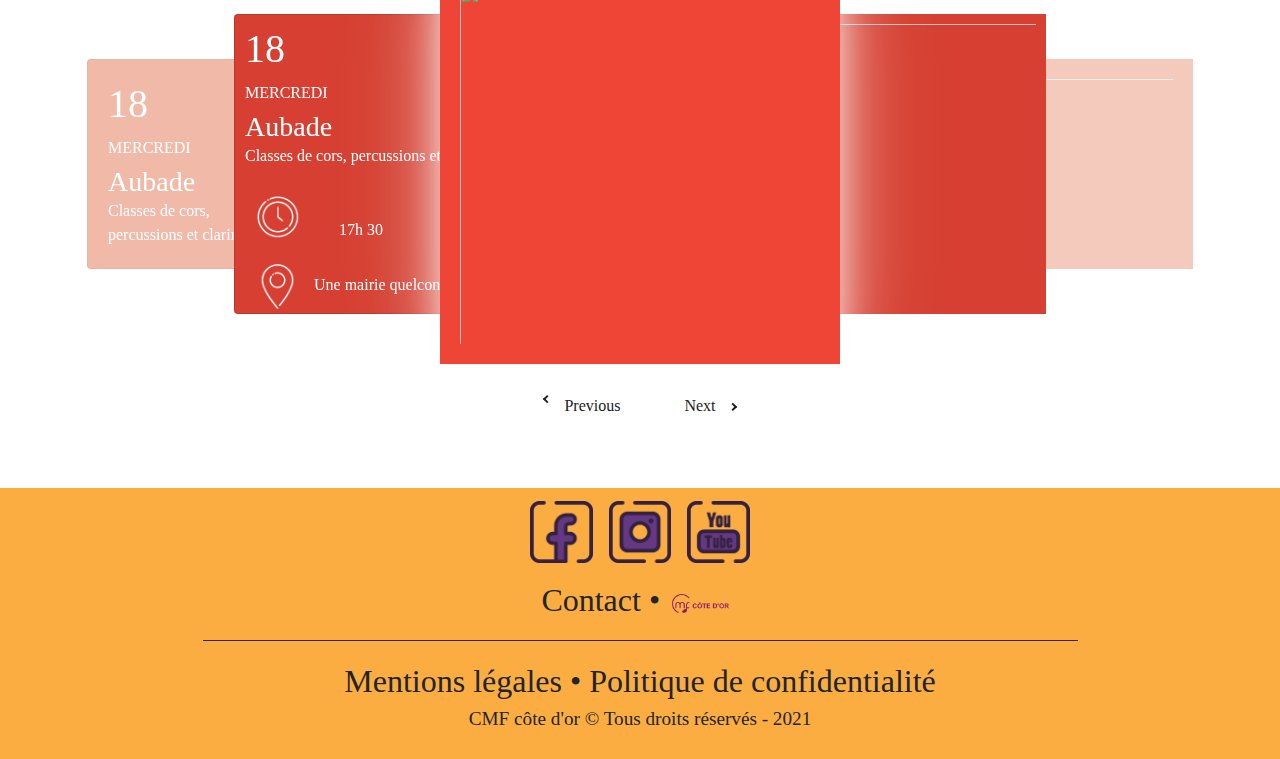
==== commit e1617b15: "Homepage 100% responsive" ====
--- a/index.html
+++ b/index.html
@@ -26,6 +26,7 @@
       <div class="container-fluid">
         <div class="row">
           <div class="col navbar navbar-expand" style="justify-content: center">
+              <img id="navbar-logo-mobile" src="./images/logos/logo2021SansFond.png" style="margin-top: 0%; margin-left: -75%" width="100" alt="Site logo">
 
 
               <!-- Menu Burger -->
@@ -56,7 +57,7 @@
               <!-- Logo -->
               <div class="circles bottomMenu" style="justify-content: center">
                 <a  href="index.html" >
-                  <img  src="./images/logos/logo2021SansFond.png" style="margin-top: 5px; margin-left: 10px" width="150" alt="Site logo">
+                  <img id="navbar-logo" src="./images/logos/logo2021SansFond.png" style="margin-top: 5px; margin-left: 10px" width="150" alt="Site logo">
                 </a>
               </div>
 
--- a/css/index.css
+++ b/css/index.css
@@ -118,8 +118,6 @@
 .bottomMenu{
     display: none;
 }
-
-
 
 .circles {
     top: -10%;
@@ -179,8 +177,7 @@
     height: 568px;
     width: 100%;
     position: absolute;
-    top: 0px;
-    left: 0px;
+    top: 0px; left: 0px;
     margin-top: 4%;
     display: none;
 }
@@ -212,6 +209,7 @@
 .menu ul li:hover ul li {
    left: 25px;
    top: 0px;
+
 }
 
 .menu ul li a {
@@ -240,7 +238,7 @@
 }
 
 .menu > ul {
-    top: 150%;
+    top:400px;
     position : absolute;
     left: 4%;
 }
@@ -278,19 +276,18 @@
 }
 .menu > ul > li.animate:nth-of-type(7){
   position: relative;
-  transition-delay: 0.18s;
-  padding-bottom: 10%;
-}
+    transition-delay: 0.18s;
+    padding-bottom: 10%;
+    }
 
 #firstPart {
-  background-color: #342141;
-  color: #FBAD41;
-  padding-bottom: 3%;
-}
-
-#firstPartMobile{
-  display: none;
-}
+      background-color: #342141;
+      color: #FBAD41;
+      padding-bottom: 2%;
+}
+  #firstPartMobile{
+    display: none;
+  }
 
 #presentation {
   text-align: center;
@@ -316,6 +313,9 @@
   height : 80%;
 }
 
+#navbar-logo-mobile{
+  display:none;
+}
 
 /* Flèches du carousel */
 .carousel-control-next-icon {
@@ -381,7 +381,6 @@
 
 @media screen and (max-width: 1440px) {
   #presentation {
-
     font: 35px "Segoe UI", sans-serif;
   }
 
@@ -397,7 +396,10 @@
 
   #firstPart {
     padding-top:3%;
-        padding-bottom: 0px;
+    padding-bottom: 0px;
+  }
+  footer img{
+    width: 5%;
   }
 }
 
@@ -405,11 +407,17 @@
     #firstPart {
         margin-bottom: -6%;
     }
-}
+    footer img{
+      width: 8%;
+    }
+}
+
+
+
 @media screen and (min-height: 1000px) {
     #firstPart {
       padding-top:5%;
-        padding-bottom: 5%;
+      padding-bottom: 5%;
     }
 }
 /* Middle Size PC */
@@ -475,7 +483,41 @@
   #carouselExampleIndicators{
     display:none;
   }
-
+  #circles{
+    display: none;
+  }
+  #navbar-logo-mobile{
+    display:block;
+  }
+  .navbar{
+    height: 110px;
+  }
+  .menu > ul{
+    top: 120%;
+    left: -10%;
+  }
+}
+
+@media screen and (max-width: 420px) {
+    footer img{
+      width: 14%;
+    }
+    footer{
+      font-size:18px;
+    }
+    .menu > ul{
+      top: 120%;
+      left: -30%;
+    }
+}
+
+@media screen and (max-width: 380px) {
+    .menu ul li a{
+      font-size: 30px!important;
+    }
+    .menu ul {
+      left:-20%;
+    }
 }
 
 /* Fonts */
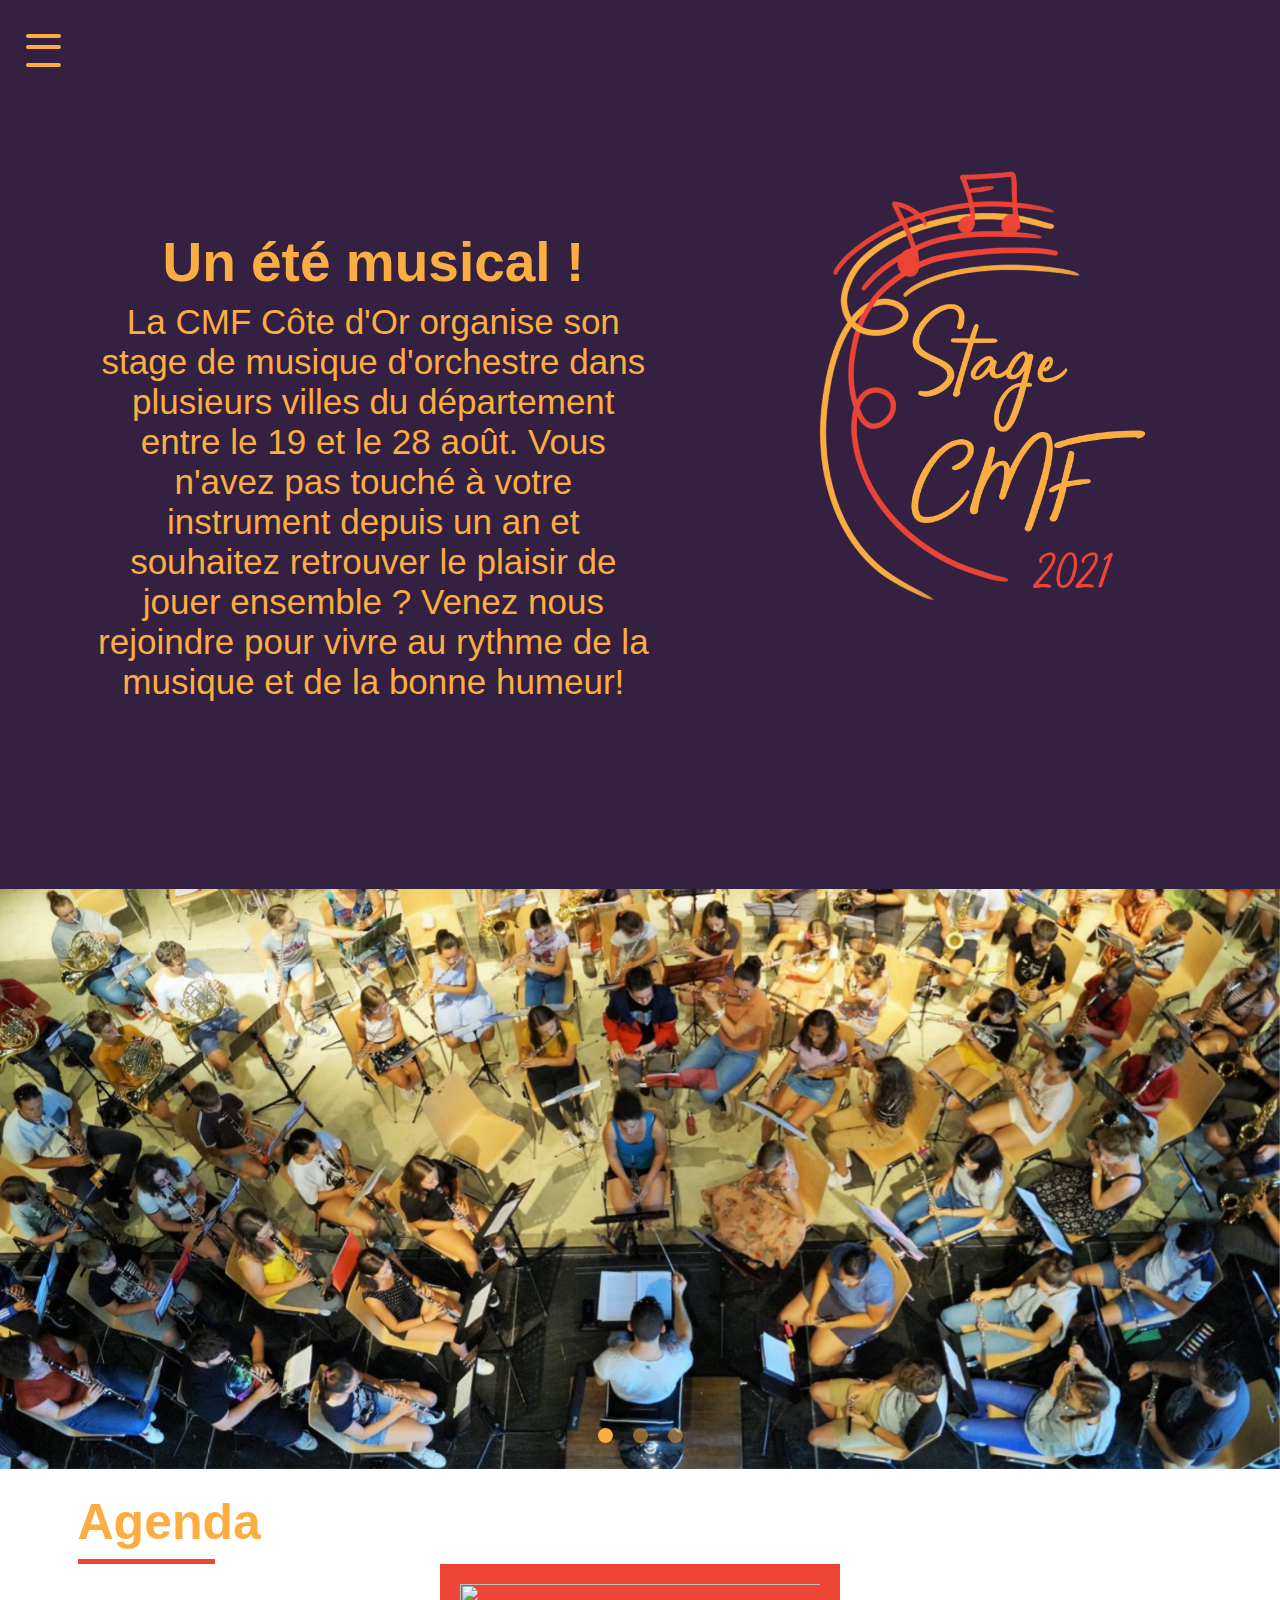
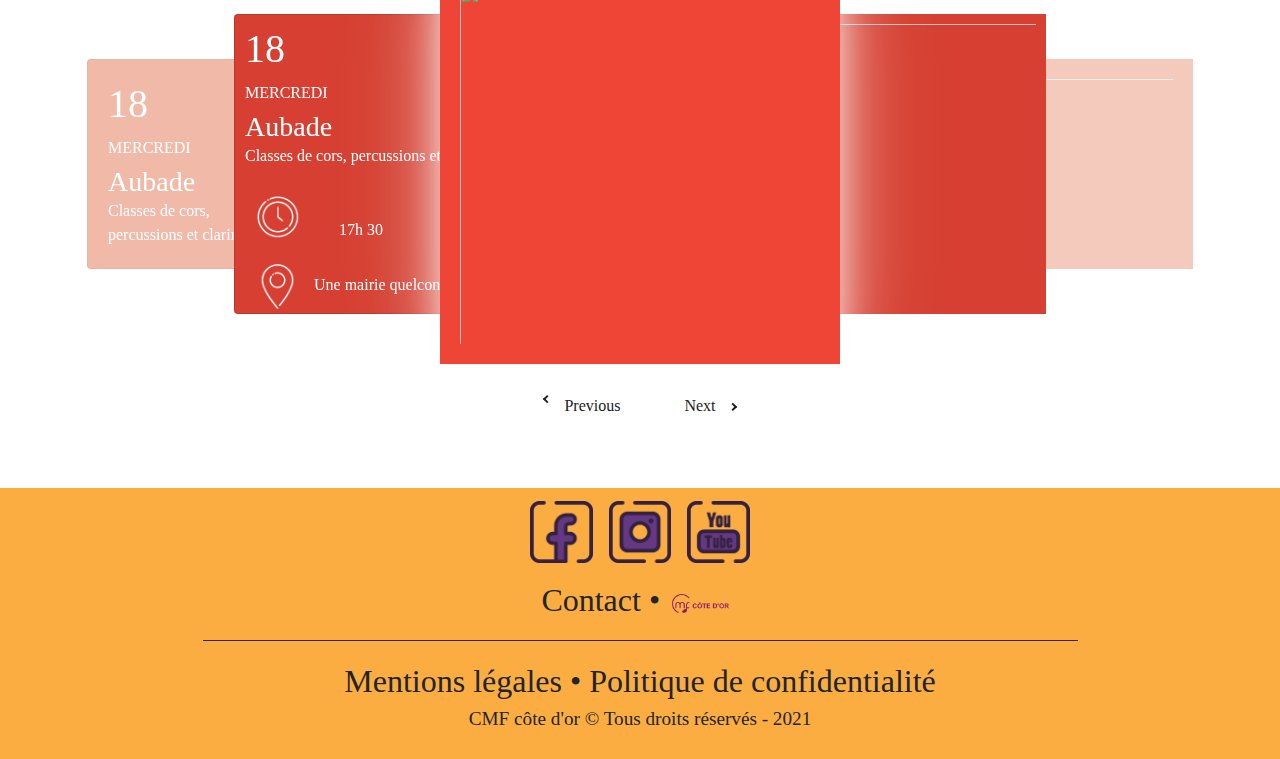
==== commit 59aa7844: "remplissage page présentation" ====
--- a/index.html
+++ b/index.html
@@ -54,6 +54,9 @@
                 <div class="z"></div>
               </div>
 
+              <div class="fond-transparent" style="z-index: 1; opacity: 0.6;background-color: #342141; height: 500vh; width: 500vh; position: fixed">
+              </div>
+
               <!-- Logo -->
               <div class="circles bottomMenu" style="justify-content: center">
                 <a  href="index.html" >
@@ -73,7 +76,7 @@
           <div id="presentation" class="col-7">
             <!-- Présentation -->
             <h1>Un été musical !</h1>
-            <p>Lorem ipsum dolor sit amet, consectetur adipisicing elit, sed do eiusmod tempor incididunt ut labore et dolore magna aliqua. Ut enim ad minim veniam, quis nostrud.</p>
+            <p>La CMF Côte d'Or organise son stage de musique d'orchestre dans plusieurs villes du département entre le 19 et le 28 août. Vous n'avez pas touché à votre instrument depuis un an et souhaitez retrouver le plaisir de jouer ensemble ? Venez nous rejoindre pour vivre au rythme de la musique et de la bonne humeur!</p>
           </div>
           <div id="logo" class="col-5" >
             <!-- Logo -->
--- a/css/index.css
+++ b/css/index.css
@@ -177,7 +177,8 @@
     height: 568px;
     width: 100%;
     position: absolute;
-    top: 0px; left: 0px;
+    top: 0px;
+    left: 0px;
     margin-top: 4%;
     display: none;
 }
@@ -209,7 +210,6 @@
 .menu ul li:hover ul li {
    left: 25px;
    top: 0px;
-
 }
 
 .menu ul li a {
@@ -238,14 +238,23 @@
 }
 
 .menu > ul {
-    top:400px;
+    top: 150%;
     position : absolute;
     left: 4%;
 }
+
+.fond-transparent{
+  display:none;
+}
+
  .shown{
   display:contents!important;
 }
 
+.shown-inline{
+  display: inline !important;
+}
+
 .menu ul li {
   position : relative;
 }
@@ -276,25 +285,26 @@
 }
 .menu > ul > li.animate:nth-of-type(7){
   position: relative;
-    transition-delay: 0.18s;
-    padding-bottom: 10%;
-    }
+  transition-delay: 0.18s;
+  padding-bottom: 10%;
+}
 
 #firstPart {
-      background-color: #342141;
-      color: #FBAD41;
-      padding-bottom: 2%;
-}
-  #firstPartMobile{
-    display: none;
-  }
+  background-color: #342141;
+  color: #FBAD41;
+  padding-bottom: 3%;
+}
+
+#firstPartMobile{
+  display: none;
+}
 
 #presentation {
   text-align: center;
-  padding-left: 10%;
-  padding-right: 10%;
+  padding-left: 7%;
+  padding-right: 7%;
   margin-top: 15%;
-  font: 40px "Segoe UI", sans-serif;
+  font: 34px "Segoe UI", sans-serif;
 }
 
 #presentation h1 {
@@ -435,7 +445,6 @@
           padding-bottom: 0px;
     }
     .burger {
-
         top: 21px;
         left: 75%;
     }
@@ -470,13 +479,12 @@
     margin-left: 20px;
     margin-right:20px;
   }
-
-    #mobilePresentationText h1{
-      margin-top: 60%;
-      font: 41px "Segoe UI", sans-serif;
-      font-weight: bold;
-      margin-bottom: 15px;
-    }
+  #mobilePresentationText h1{
+    margin-top: 60%;
+    font: 41px "Segoe UI", sans-serif;
+    font-weight: bold;
+    margin-bottom: 15px;
+  }
   .gallery{
     width:40%;
   }
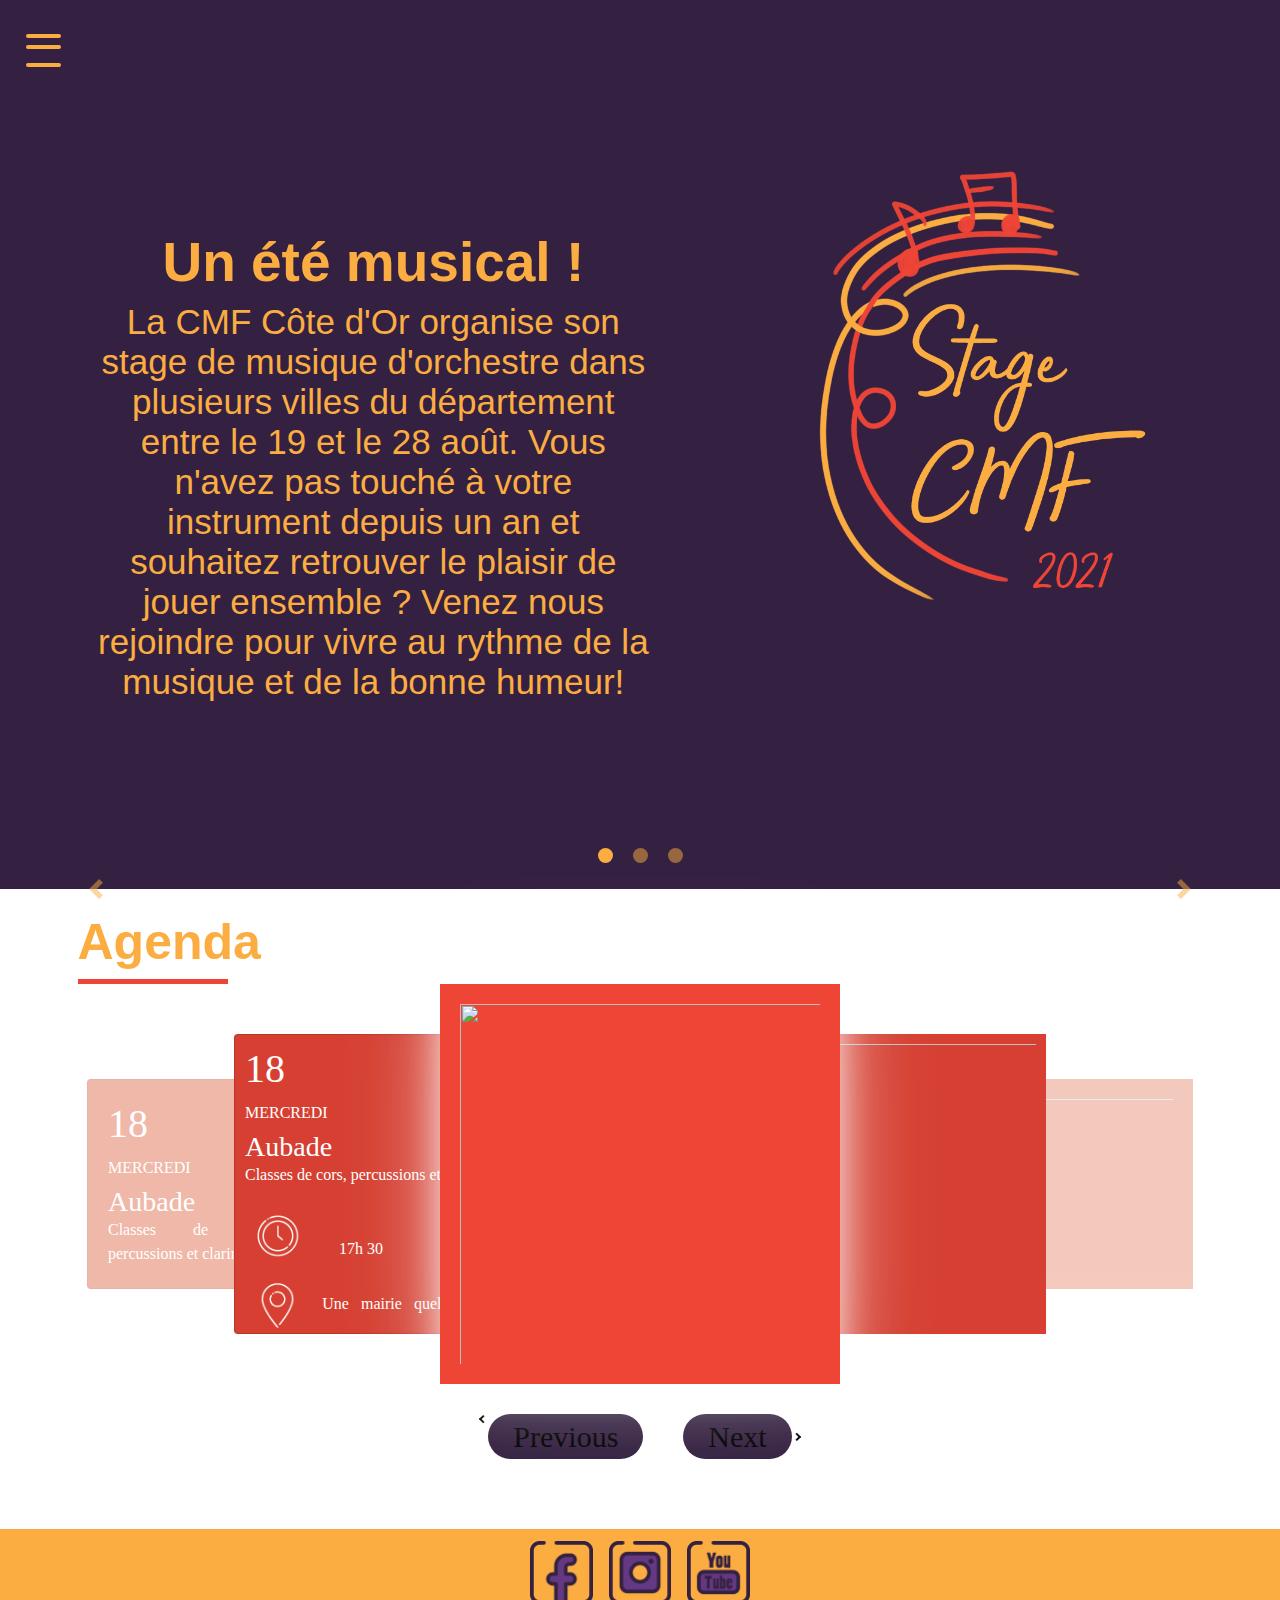
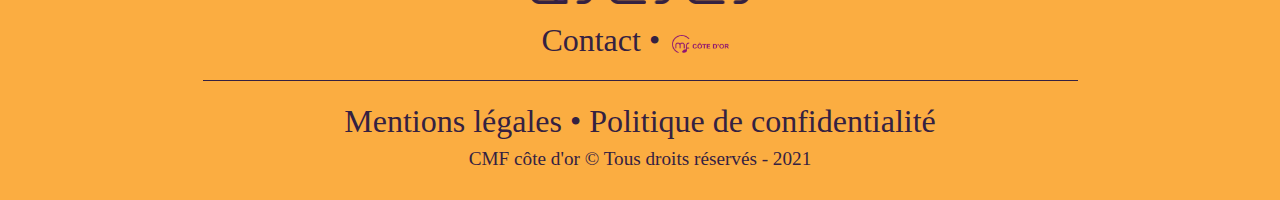
==== commit 71891adb: "qefseofni" ====
--- a/index.html
+++ b/index.html
@@ -14,6 +14,7 @@
       <link rel="stylesheet" href="https://stackpath.bootstrapcdn.com/bootstrap/4.4.1/css/bootstrap.min.css" integrity="sha384-Vkoo8x4CGsO3+Hhxv8T/Q5PaXtkKtu6ug5TOeNV6gBiFeWPGFN9MuhOf23Q9Ifjh" crossorigin="anonymous">
       <link rel="stylesheet" href="./css/index.css" />
       <link rel="stylesheet" href="./css/carousel.css" />
+            <link rel="stylesheet" href="./css/styles.css" />
 
       <!-- Fonts -->
       <link href="http://fonts.cdnfonts.com/css/segoe-ui-4" rel="stylesheet">
@@ -36,15 +37,14 @@
                   <li><a href="http://google.com">Présentation</a></li>
                   <li><a href="">Les lieux du stage</a>
                     <ul>
-                      <li><a href="">Châtillon</a></li>
-                      <li><a href="">Dijon</a></li>
-                      <li><a href="">Auxonne</a></li>
+                      <li><a href="">Gevrey-Chambertin</a></li>
+                      <li><a href="">Châtillon-sur-Seine</a></li>
+                      <li><a href="">Is-sur-Tille</a></li>
+                      <li><a href="">Mirebeau-sur-Bèze</a></li>
                     </ul>
                   </li>
                   <li><a href="">Tarifs</a></li>
-                  <li><a href="">Photos</a></li>
                   <li><a href="">FAQ</a></li>
-                  <li><a href="">Partenaires</a></li>
                   <li><a href="">Contact</a></li>
                 </ul>
               </div>
--- a/css/index.css
+++ b/css/index.css
@@ -382,6 +382,9 @@
   background-color:#342141;
 }
 
+#navbar-logo-mobile{
+  display:none;
+}
 
 /*
           RESPONSIVE
@@ -432,6 +435,14 @@
 }
 /* Middle Size PC */
 
+@media screen and (max-width: 1000px) {
+    #logo img {
+      display:none;
+    }
+    .circles{
+      display: none;
+    }
+}
 
 /* Phones */
 
--- a/css/styles.css
+++ b/css/styles.css
@@ -0,0 +1,507 @@
+/* Site Web Stage CMF Côte d'Or - 2021 - Page d'accueil */
+/* FICHIER CSS COMMUN A TOUTES LES PAGES */
+
+body {
+  font-family: "Segoe UI";
+  color: #342141;
+  background-color: white;
+  text-align: justify;
+}
+
+#navbar-logo-mobile{
+  display:none;
+}
+
+.fond-transparent{
+  display:none;
+}
+
+/* Menu burger
+  x, y et z représentent les 3 trois du burger
+  y disparaît et x et z forment une croix lorsque l'on clique sur le menu
+*/
+.burger {
+    height: 30px;
+    width: 40px;
+    position: absolute;
+    top: 21px;
+    left: 26px;
+    cursor: pointer;
+    z-index: 3;
+    position: fixed;
+}
+
+.x,
+.y,
+.z {
+    position: absolute;
+    margin: auto;
+    top: 0px; bottom: 0px;
+    background: #FBAD41;
+    border-radius:2px;
+    -webkit-transition: all 200ms ease-out;
+    -moz-transition: all 200ms ease-out;
+    -ms-transition: all 200ms ease-out;
+    -o-transition: all 200ms ease-out;
+    transition: all 200ms ease-out;
+}
+.x,
+.y,
+.z {
+  height: 4px;
+  width: 35px;
+}
+.y{
+  top: 22px;
+}
+.z{
+  top: 44px;
+}
+
+.shown{
+ display:contents!important;
+}
+
+.shown-inline{
+ display: inline !important;
+}
+
+
+.collapse{
+    top: 20px;
+    background:#342141;
+    -webkit-transition: all 70ms ease-out;
+    -moz-transition: all 70ms ease-out;
+    -ms-transition: all 70ms ease-out;
+    -o-transition: all 70ms ease-out;
+    transition: all 70ms ease-out;
+}
+
+.collapse:not(.show){
+    display: inline;
+}
+
+.rotate30{
+    -ms-transform: rotate(30deg);
+    -webkit-transform: rotate(30deg);
+    transform: rotate(30deg);
+    -webkit-transition: all 50ms ease-out;
+    -moz-transition: all 50ms ease-out;
+    -ms-transition: all 50ms ease-out;
+    -o-transition: all 50ms ease-out;
+    transition: all 50ms ease-out;
+}
+
+.rotate150{
+    -ms-transform: rotate(150deg);
+    -webkit-transform: rotate(150deg);
+    transform: rotate(150deg);
+    -webkit-transition: all 50ms ease-out;
+    -moz-transition: all 50ms ease-out;
+    -ms-transition: all 50ms ease-out;
+    -o-transition: all 50ms ease-out;
+    transition: all 50ms ease-out;
+}
+
+.rotate45{
+    -ms-transform: rotate(45deg);
+    -webkit-transform: rotate(45deg);
+    transform: rotate(45deg);
+    -webkit-transition: all 100ms ease-out;
+    -moz-transition: all 100ms ease-out;
+    -ms-transition: all 100ms ease-out;
+    -o-transition: all 100ms ease-out;
+    transition: all 100ms ease-out;
+}
+
+.rotate135{
+    -ms-transform: rotate(135deg);
+    -webkit-transform: rotate(135deg);
+    transform: rotate(135deg);
+    -webkit-transition: all 100ms ease-out;
+    -moz-transition: all 100ms ease-out;
+    -ms-transition: all 100ms ease-out;
+    -o-transition: all 100ms ease-out;
+    transition: all 100ms ease-out;
+}
+
+/* Barre de navigation */
+.navbar{
+  height: 100px;
+  background:#342141;
+  position: fixed;
+  z-index: 5;
+}
+
+.circles {
+    top: -10%;
+    background:#342141;
+    border-radius: 50%;
+    height: 11em;
+    position: relative;
+    width: 11em;
+    margin-top: 5.5em;
+}
+
+.circle-icon {
+    fill: currentColor;
+    height: 50%;
+    left: 50%;
+    position: absolute;
+    stroke: currentColor;
+    stroke-width: 0;
+    top: 50%;
+    transform: translate(-50%, -50%);
+    width: 50%;
+}
+
+/* Cercle du menu */
+.circle{
+    border-radius: 50%;
+    width: 0px;
+    height: 0px;
+    position:absolute;
+    top: 35px;
+    left: 36px;
+    background:#FBAD41;
+    opacity:1;
+    -webkit-transition: all 300ms cubic-bezier(0.000, 0.995, 0.990, 1.000);
+    -moz-transition: all 300ms cubic-bezier(0.000, 0.995, 0.990, 1.000);
+    -ms-transition: all 300ms cubic-bezier(0.000, 0.995, 0.990, 1.000);
+    -o-transition: all 300ms cubic-bezier(0.000, 0.995, 0.990, 1.000);
+    transition: all 300ms cubic-bezier(0.000, 0.995, 0.990, 1.000);
+    z-index: 2;
+}
+
+.circle.expand{
+    width: 90%;
+    height: 1500%;
+    top: -560px;
+    left: -565px;
+    -webkit-transition: all 400ms cubic-bezier(0.000, 0.995, 0.990, 1.000);
+    -moz-transition: all 400ms cubic-bezier(0.000, 0.995, 0.990, 1.000);
+    -ms-transition: all 400ms cubic-bezier(0.000, 0.995, 0.990, 1.000);
+    -o-transition: all 400ms cubic-bezier(0.000, 0.995, 0.990, 1.000);
+    transition: all 400ms cubic-bezier(0.000, 0.995, 0.990, 1.000);
+}
+
+/* Menu */
+.menu {
+    height: 568px;
+    width: 100%;
+    position: absolute;
+    top: 0px;
+    left: 0px;
+    margin-top: 4%;
+    display: none;
+}
+
+/* Premières catégories du menu */
+.menu ul li {
+    list-style: none;
+    position:absolute;
+    left:30%;
+    opacity:0;
+    text-align:left;
+    z-index: 3;
+    font-size:0px;
+    -webkit-transition: all 70ms cubic-bezier(0.000, 0.995, 0.990, 1.000);
+    -moz-transition: all 70ms cubic-bezier(0.000, 0.995, 0.990, 1.000);
+    -ms-transition: all 70ms cubic-bezier(0.000, 0.995, 0.990, 1.000);
+    -o-transition: all 70ms cubic-bezier(0.000, 0.995, 0.990, 1.000);
+    transition: all 70ms cubic-bezier(0.000, 0.995, 0.990, 1.000);
+}
+
+li > ul {
+ display: none;
+}
+
+li:hover > ul{
+ display:contents;
+}
+
+.menu ul li:hover ul li {
+   left: 25px;
+   top: 0px;
+}
+
+.menu ul li a {
+    color:#EF4536;
+    text-decoration: none;
+    font: bold 40px "Segoe UI", sans-serif;
+}
+
+.menu ul li a:hover {
+  color:#342141;
+}
+
+.menu li.animate{
+    font-size:21px;
+    opacity:1;
+    -webkit-transition: all 150ms cubic-bezier(0.000, 0.995, 0.990, 1.000);
+    -moz-transition: all 150ms cubic-bezier(0.000, 0.995, 0.990, 1.000);
+    -ms-transition: all 150ms cubic-bezier(0.000, 0.995, 0.990, 1.000);
+    -o-transition: all 150ms cubic-bezier(0.000, 0.995, 0.990, 1.000);
+    transition: all 150ms cubic-bezier(0.000, 0.995, 0.990, 1.000);
+}
+
+.menu ul li ul {
+  position: relative;
+}
+
+.menu > ul {
+    top: 150%;
+    position : absolute;
+    left: 4%;
+}
+ .shown{
+  display:contents!important;
+}
+
+
+.menu ul li {
+  position : relative;
+}
+
+.menu > ul > li.animate:nth-of-type(1){
+  position: relative;
+    transition-delay: 0.0s;
+}
+.menu > ul > li.animate:nth-of-type(2){
+  position: relative;
+    transition-delay: 0.03s;
+}
+.menu > ul > li.animate:nth-of-type(3){
+  position: relative;
+    transition-delay: 0.06s;
+}
+.menu > ul > li.animate:nth-of-type(4){
+  position: relative;
+    transition-delay: 0.09s;
+}
+.menu > ul > li.animate:nth-of-type(5){
+  position: relative;
+    transition-delay: 0.12s;
+}
+.menu > ul > li.animate:nth-of-type(6){
+  position: relative;
+    transition-delay: 0.15s;
+}
+.menu > ul > li.animate:nth-of-type(7){
+  position: relative;
+    transition-delay: 0.18s;
+    padding-bottom: 10%;
+    }
+
+/* Titre */
+h2 {
+  color: #FBAD41;
+  font: bold 50px "Segoe UI", sans-serif;
+  margin-left: 5%;
+}
+
+button{
+  background-color: #342141!important;
+  border-style: none!important;
+  border-radius: 35px!important;
+  padding-left: 25px!important;
+  padding-right: 25px!important;
+  font-size: 30px!important;
+}
+
+#page {
+  margin-bottom: 5%;
+  margin-top: 10%;
+}
+
+footer{
+    background-color: #FBAD41;
+    font-size: 2em;
+}
+
+/* Barre de footer */
+hr{
+  height:1px;
+  border:none;
+  color:#342141;
+  background-color:#342141;
+}
+
+
+/*
+          RESPONSIVE
+*/
+
+/* Middle Size PC */
+
+
+
+@media screen and (max-width: 1440px) {
+  #presentation {
+    font: 35px "Segoe UI", sans-serif;
+  }
+
+  #presentation h1 {
+    font: bold 55px "Segoe UI", sans-serif;
+  }
+  #logo{
+    margin-bottom: -1%;
+  }
+  #logo img {
+    height : 60%;
+  }
+
+  footer img{
+    width: 5%;
+  }
+}
+
+@media screen and (max-width: 1370px) {
+  .underline{
+    width: 12%;
+  }
+}
+
+@media screen and (max-height: 850px) {
+    footer img{
+      width: 8%;
+    }
+}
+
+@media screen and (max-width: 1250px) {
+  #page{
+    margin-top: 170px;
+  }
+}
+
+
+
+
+
+/* Phones */
+
+@media screen and (max-width: 1000px) {
+
+    .burger {
+        top: 21px;
+        left: 85%;
+    }
+    .circle.expand{
+        width: 4000%;
+        height: 4000%;
+        top: -1550%;
+    }
+    #layer {
+      background-color: rgba(52, 33, 65, 0.7);
+      color:#FBAD41;
+      position: absolute;
+      top: 0;
+      left: 0;
+      width: 100%;
+      height: 98%;
+}
+  #navbar-logo-mobile{
+    display:block;
+  }
+  .navbar{
+    height: 110px;
+  }
+  .menu > ul{
+    top: 120%;
+    left: -10%;
+  }
+  .circles{
+    display: none;
+  }
+  #page{
+    margin-top: 150px;
+  }
+}
+
+@media screen and (max-width: 700px) {
+
+  .underline{
+    width:19%;
+  }
+}
+
+@media screen and (max-width: 600px) {
+  .underline{
+    width:24%;
+  }
+  footer{
+      margin-top: 50px;
+    }
+}
+
+@media screen and (max-width: 480px) {
+
+  .underline{
+    width:29%;
+  }
+}
+
+@media screen and (max-width: 420px) {
+
+  footer img{
+    width: 14%;
+  }
+  footer{
+    font-size:18px;
+  }
+  .menu > ul{
+    top: 120%;
+    left: -30%;
+  }
+}
+
+@media screen and (max-width: 370px) {
+
+  .underline{
+    width:35%;
+  }
+  .justify-content-center h4{
+    font-size:20px;
+  }
+  .menu ul {
+    left:-20%;
+  }
+  .menu ul li a{
+    font-size: 30px!important;
+  }
+}
+@media screen and (max-width: 335px) {
+
+  .underline{
+    width:44%;
+  }
+}
+
+@media screen and (max-width: 260px) {
+
+  .underline{
+    width:53%;
+  }
+}
+
+@media screen and (max-width: 420px) {
+    footer img{
+      width: 14%;
+    }
+    footer{
+      font-size:18px;
+    }
+    .menu > ul{
+      top: 120%;
+      left: -30%;
+    }
+}
+
+@media screen and (max-width: 380px) {
+    .menu ul li a{
+      font-size: 30px!important;
+    }
+    .menu ul {
+      left:-20%;
+    }
+}
